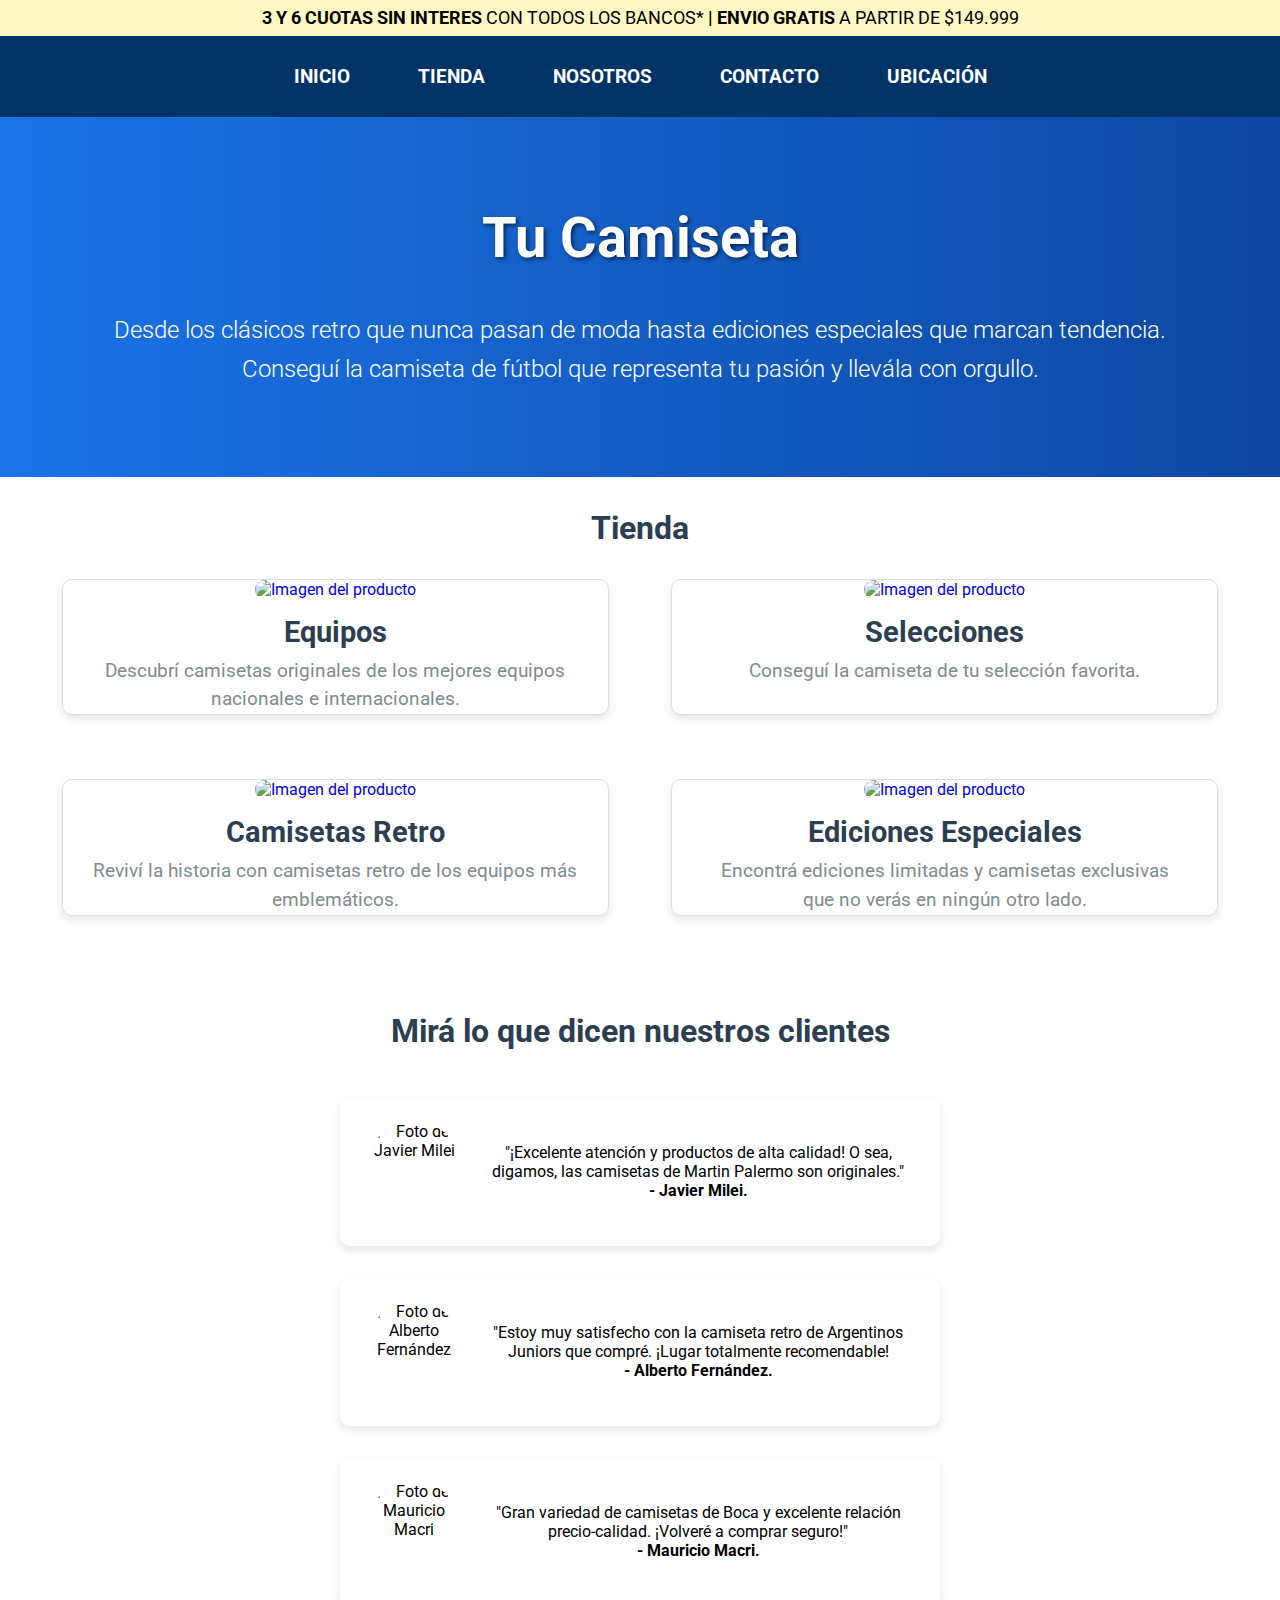
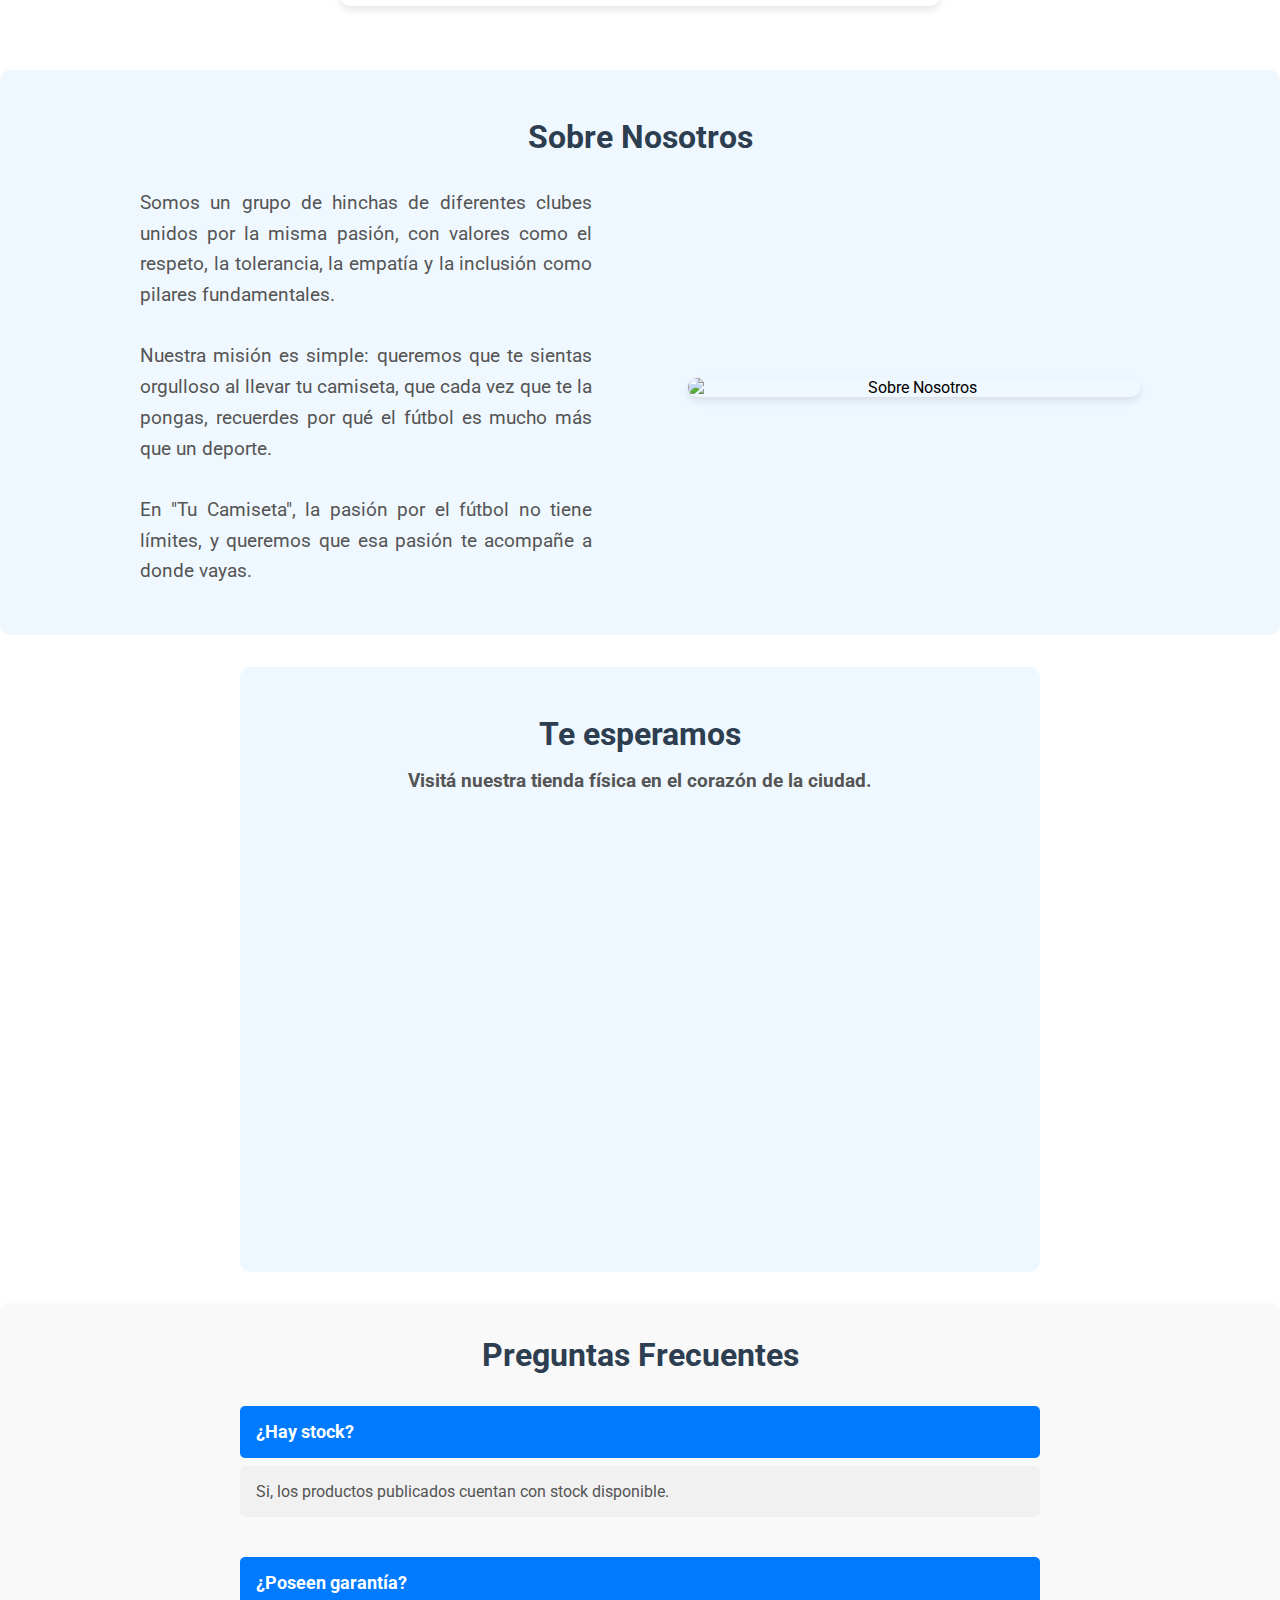
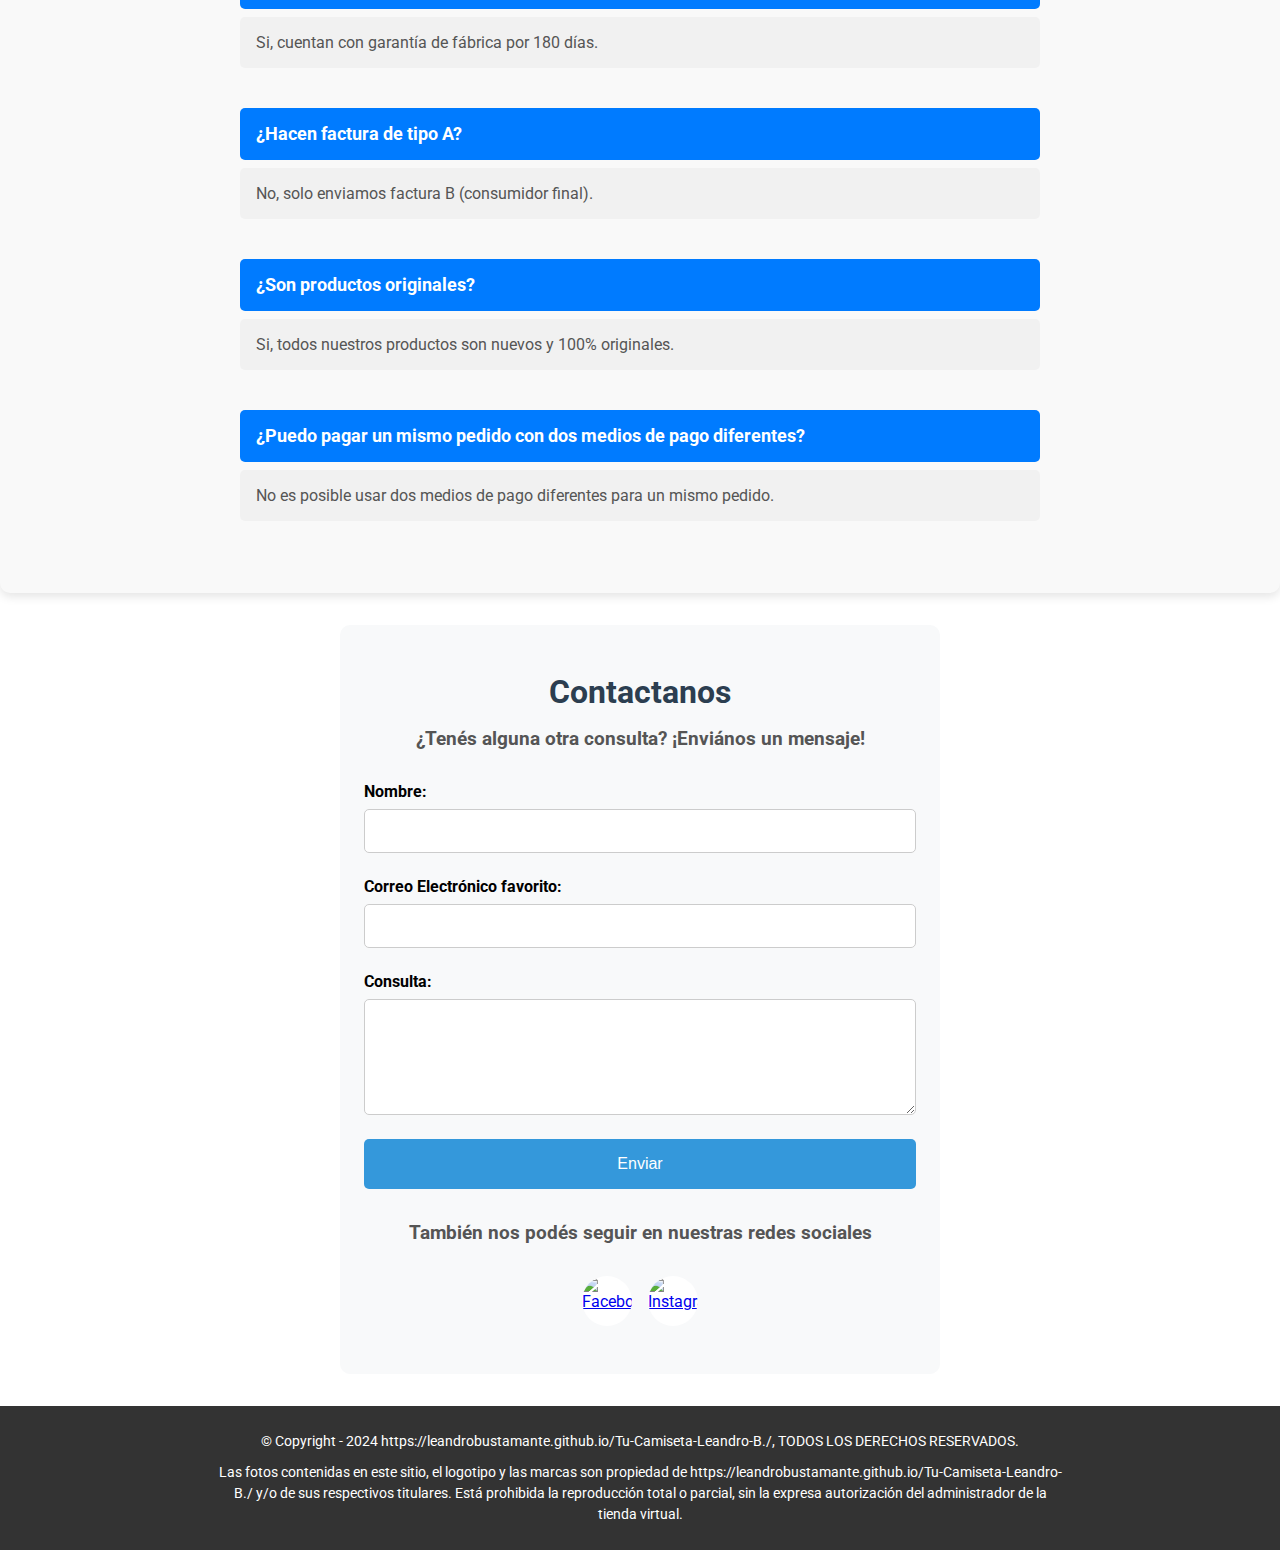
==== index.html @ a3293a38 "third commit - Agrego carpeta de JavaScript y creo funciones para mejorar la validación del formular" ====
<!DOCTYPE html>
<html lang="es">

<head>
    <meta charset="UTF-8">
    <meta name="viewport" content="width=device-width, initial-scale=1.0">

    <title>Pre-entrega - Leandro B.</title>

    <!--Favicon -->
    <link rel="shortcut icon" href="favicon.ico" type="image/x-icon">

    <!--Estilo CSS -->
    <link rel="stylesheet" href="./css/style.css">

    <!--Google Fonts -->
    <link href="https://fonts.googleapis.com/css2?family=Poppins:wght@300;400;600&family=Roboto:wght@400;500&display=swap" rel="stylesheet">
</head>


<body>
    <header>
        <h2><strong>3 Y 6 CUOTAS SIN INTERES</strong> CON TODOS LOS BANCOS* <strong>| ENVIO GRATIS</strong> A PARTIR DE $149.999</h2>
    </header>

    <nav>
        <ul>
            <li><a href="#inicio">INICIO</a></li>
            <li><a href="#tienda">TIENDA</a></li>
            <li><a href="#sobre-nosotros">NOSOTROS</a></li>
            <li><a href="#contacto">CONTACTO</a></li>
            <li><a href="#donde-nos-encontras">UBICACIÓN</a></li>
        </ul>
    </nav>

    <main id="inicio">
        <h1>Tu Camiseta</h1>
        <p>Desde los clásicos retro que nunca pasan de moda hasta ediciones especiales que marcan tendencia.</p>
        <p>Conseguí la camiseta de fútbol que representa tu pasión y llevála con orgullo.</p>
    </main>

    <section id="tienda">
        <h2>Tienda</h2>
        <div class="container">
            <div class="card">
                <a href="./pages/producto.html">
                    <img src="./Enlaces/assets/img/equipos.jpg" alt="Imagen del producto">
                    <div class="item">
                        <h3>Equipos</h3>
                        <p>Descubrí camisetas originales de los mejores equipos <br> nacionales e
                            internacionales.</p>
                    </div>
                </a> 
            </div>

            <div class="card">
                <a href="./pages/producto.html">
                    <img src="./Enlaces/assets/img/mundo.jpg" alt="Imagen del producto">
                    <div class="item">
                        <h3>Selecciones</h3>
                        <p>Conseguí la camiseta de tu selección favorita.</p>
                    </div>
                </a> 
            </div>

            <div class="card">
                <a href="./pages/producto.html">
                    <img src="./Enlaces/assets/img/retro1.jpg" alt="Imagen del producto">
                    <div class="item">
                        <h3>Camisetas Retro</h3>
                        <p>Reviví la historia con camisetas retro de los equipos más
                            emblemáticos.</p>
                    </div>
                </a> 
            </div>

            <div class="card">
                <a href="./pages/producto.html">
                    <img src="./Enlaces/assets/img/camisetas-especiales.jpg" alt="Imagen del producto">
                    <div class="item">
                        <h3>Ediciones Especiales</h3>
                        <p>Encontrá ediciones limitadas y camisetas exclusivas <br> que no verás en ningún otro lado.</p>
                    </div>
                </a> 
            </div>
        </div>
    </section>


    <section id="resenas">
        <h2>Mirá lo que dicen nuestros clientes</h2>
        <div class="resenas-container">
            <div class="resena">
                <img src="./Enlaces/assets/img/javier-milei-sonrie_1200_800-2521905049.webp" alt="Foto de Javier Milei" class="foto-cliente">
                <div class="texto-resena">
                    <p class="comentario">"¡Excelente atención y productos de alta calidad!  O sea, digamos, las camisetas de Martin Palermo son originales."</p>
                    <h4 class="cliente">- Javier Milei.</h4>
                </div>
            </div>

            <div class="resena">
                <img src="./Enlaces/assets/img/43224-3859968793.jpg" alt="Foto de Alberto Fernández" class="foto-cliente">
                <div class="texto-resena">
                    <p class="comentario">"Estoy muy satisfecho con la camiseta retro de Argentinos Juniors que compré. ¡Lugar totalmente recomendable!</p>
                    <h4 class="cliente">- Alberto Fernández.</h4>
                </div>
            </div>

            <div class="resena">
                <img src="./Enlaces/assets/img/20190802142803_macri-2jpg-2649275227.jpg" alt="Foto de Mauricio Macri" class="foto-cliente">
                <div class="texto-resena">
                    <p class="comentario">"Gran variedad de camisetas de Boca y excelente relación precio-calidad. ¡Volveré a comprar seguro!"</p>
                    <h4 class="cliente">- Mauricio Macri.</h4>
                </div>
            </div>
        </div>
    </section>


    <section id="sobre-nosotros">
        <h2>Sobre Nosotros</h2>
        <div class="sobre-nosotros-content">
            <div class="texto-sobre-nosotros">
                <p>Somos un grupo de hinchas de diferentes clubes unidos por la misma pasión, con valores como el respeto, la tolerancia, la empatía y la inclusión como pilares fundamentales.</p>
                <br>
                <p>Nuestra misión es simple: queremos que te sientas orgulloso al llevar tu camiseta, que cada vez que te la pongas, recuerdes por qué el fútbol es mucho más que un deporte.</p>
                <br>
                <p>En "Tu Camiseta", la pasión por el fútbol no tiene límites, y queremos que esa pasión te acompañe a donde vayas.</p>
            </div>

            <div class="imagen-sobre-nosotros">
                <img src="./Enlaces/assets/img/SobreNosotros.png" alt="Sobre Nosotros">
            </div>
        </div>
    </section>


    <section id="donde-nos-encontras">
        <h2>Te esperamos</h2>
        <h3>Visitá nuestra tienda física en el corazón de la ciudad.</h3>
        <div class="mapa-container">
            <iframe 
                src="https://www.google.com/maps/embed?pb=!1m18!1m12!1m3!1d52544.89538468276!2d-58.4189184!3d-34.6036844!2m3!1f0!2f0!3f0!3m2!1i1024!2i768!4f13.1!3m3!1m2!1s0x95bcca3e3e74752d%3A0x5f36a719a5bdbf07!2sBuenos%20Aires%2C%20Argentina!5e0!3m2!1sen!2sus!4v1625248172877!5m2!1sen!2sus" 
                width="100%" 
                height="400" 
                style="border:0;" 
                allowfullscreen="" 
                loading="lazy">
            </iframe>
        </div>
    </section>


    <section id="preguntas-frecuentes">
        <h2>Preguntas Frecuentes</h2>
        <div class="faq-container">
            <div class="faq-item">
                <div class="faq-question">
                    <span>¿Hay stock?</span>
                </div>
                <div class="faq-answer">
                    <p>Si, los productos publicados cuentan con stock disponible.</p>
                </div>
            </div>
    
            <div class="faq-item">
                <div class="faq-question">
                    <span>¿Poseen garantía?</span>
                </div>
                <div class="faq-answer">
                    <p>Si, cuentan con garantía de fábrica por 180 días.</p>
                </div>
            </div>
    
            <div class="faq-item">
                <div class="faq-question">
                    <span>¿Hacen factura de tipo A?</span>
                </div>
                <div class="faq-answer">
                    <p>No, solo enviamos factura B (consumidor final).</p>
                </div>
            </div>
    
            <div class="faq-item">
                <div class="faq-question">
                    <span>¿Son productos originales?</span>
                </div>
                <div class="faq-answer">
                    <p>Si, todos nuestros productos son nuevos y 100% originales.</p>
                </div>
            </div>
    
            <div class="faq-item">
                <div class="faq-question">
                    <span>¿Puedo pagar un mismo pedido con dos medios de pago diferentes?</span>
                </div>
                <div class="faq-answer">
                    <p>No es posible usar dos medios de pago diferentes para un mismo pedido.</p>
                </div>
            </div>
        </div>
    </section>


    <section id="contacto">
        <h2>Contactanos</h2>
        <h3>¿Tenés alguna otra consulta? ¡Enviános un mensaje!</h3>
        <form id="form-contacto" action="https://formspree.io/f/xqakwoek" method="POST">
            <div class="form-group">
                <label for="nombre">Nombre:</label>
                <input type="text" id="nombre" name="nombre" required>
            </div>
    
            <div class="form-group">
                <label for="email">Correo Electrónico favorito:</label>
                <input type="email" id="email" name="email" required>
            </div>
    
            <div class="form-group">
                <label for="mensaje">Consulta:</label>
                <textarea id="mensaje" name="mensaje" rows="5" required></textarea>
            </div>
    
            <button type="submit">Enviar</button>
        </form>
        <div id="mensaje-validacion"></div>

    
        <div class="social-media">
            <h3>También nos podés seguir en nuestras redes sociales</h3>
            <div class="social-icons">
                <a href="https://www.facebook.com/lean5191813231" target="_blank" class="social-button facebook">
                    <img src="./Enlaces/assets/img/facebook-logo-facebook-icon-transparent-free-png-1897845939.png" alt="Facebook" class="social-icon">
                </a>
                <a href="https://www.instagram.com/b_leandro020/" target="_blank" class="social-button instagram">
                    <img src="./Enlaces/assets/img/instagram-logo-instagram-icon-transparent-free-png-4288282704.png" alt="Instagram" class="social-icon">
                </a>
            </div>
        </div>
    </section>



    <footer>
        <div class="footer-content">
            <p class="copyright-line">
                © Copyright - 2024 https://leandrobustamante.github.io/Tu-Camiseta-Leandro-B./, TODOS LOS DERECHOS RESERVADOS.
            </p>
            <p class="copyright-line">
                Las fotos contenidas en este sitio, el logotipo y las marcas son propiedad de https://leandrobustamante.github.io/Tu-Camiseta-Leandro-B./ y/o de sus respectivos titulares. Está prohibida la reproducción total o parcial, sin la expresa autorización del administrador de la tienda virtual.
            </p>
        </div>
    </footer>

    <script src="./js/script.js"></script>
</body>
</html>
---- css/style.css ----
*
{
    box-sizing: border-box;
    margin: 0;
    padding: 0;
}


body 
{
    font-family: 'Roboto', sans-serif; 
    grid-template-areas: "header"
                        "menu"
                        "main"
                        "productos"
                        "footer";
    grid-template-rows: auto auto 1fr auto auto;
    grid-template-columns: 1fr;


    header
    {
        grid-area: header;
        background-color: #FFF9C4;
        padding: 0.5rem;

        h2
        {
            color: black;
            text-align: center;
            font-size: 1.1rem;  
            font-weight: normal; 
        }
    }
    

    nav
    {
        grid-area: menu;
        background-color: #003366; 
        padding: 1.8rem;

        ul
        {
            list-style: none;
            text-align: center;

            li 
            {
                display: inline;
                margin: 1rem;
                padding: 0 1rem;
                a
                {
                    text-decoration: none;
                    color: white;
                    font-size: 1.2rem;  
                    font-weight: bold; 
                }

                a:hover 
                {
                    color: greenyellow; 
                    background-color: #00509e; 
                }
            }
        }
    }


    main 
    {
        grid-area: main;
        background: linear-gradient(to right, #1a73e8, #0d47a1); 
        background-repeat: no-repeat;
        background-size: cover;
        background-blend-mode: lighten;
        height: 40vh; 
        display: flex;
        flex-direction: column;
        align-items: center;
        justify-content: center;
        text-align: center; 
        padding: 0 1rem;
    }
    

    main h1 
    {
        font-size: 3.5rem; 
        font-weight: 700; 
        color: #ffffff; 
        text-shadow: 2px 2px 4px rgba(0, 0, 0, 0.6); 
        margin-bottom: 2.5rem; 
    }
    

    main p 
    {
        font-size: 1.5rem; 
        color: #ffffff; 
        font-weight: 300; 
        max-width: 1200px; 
        margin: 0 auto; 
        line-height: 1.6; 
    }

    
    section
    {
        grid-area: productos;
        text-align: center;
        padding: 2rem;
        
        h2 
        {
            font-size: 2rem; 
            color: #2c3e50;  
        }
        
        .container
        {
            display: flex;
            flex-wrap: wrap;
            justify-content: space-evenly;
            gap: 2rem;
            margin-top: 2rem; 

            .card 
            {
                width: 45%;
                border-radius: 10px;
                padding: 0;
                text-align: center;
                transition: transform 0.3s;
                margin-bottom: 2rem;
                box-shadow: 0 4px 8px rgba(0, 0, 0, 0.1);
                border: 1px solid #ddd;
                
            }

            .card a 
            {
                text-decoration: none; 
            }
            
            .card img 
            {
                width: 70%;
                height: auto;
                max-height: 250px;
                object-fit: cover;
                border-radius: 10px;
                margin-bottom: 1rem;
            }
            
            .card:hover 
            {
                transform: translateY(-5px);
            }
            
            .item 
            {
                margin-top: 0rem;
            }
            
            .item h3 
            {
                font-family: 'Roboto', sans-serif;
                font-size: 1.8rem;
                font-weight: bold;
                color: #2c3e50;
                margin-bottom: 0.5rem;
                
            }
            
            .item p 
            {
                font-family: 'Roboto', sans-serif;
                font-size: 1.2rem;
                font-weight: 400;
                color: #7f8c8d;
                line-height: 1.5;
                margin-top: 0.5rem;
            }
        }
    }


    #resenas 
    {
        text-align: center;
        padding: 2rem;
    }

    .resenas-container 
    {
        display: flex;
        flex-direction: column;
        align-items: center;
        gap: 2rem;
    }

    .resena 
    {
        display: flex;
        align-items: center;
        background-color: white;
        padding: 1.5rem;
        border-radius: 10px;
        box-shadow: 0 4px 8px rgba(0, 0, 0, 0.1);
        transition: transform 0.3s ease;
        max-width: 600px;
        width: 100%;
    }

    #resenas h2 
    {
        font-size: 2rem;
        color: #2c3e50;
        margin-bottom: 3rem;  
    }

    .resena img 
    {
        width: 50%; 
        max-width: 100px;  
        height: 100px;  
        border-radius: 50%;  
        object-fit: cover;  
        margin-right: 1rem; 
    }


    #sobre-nosotros 
    {
        background-color: #f0f8ff;
        padding: 3rem 1.5rem;
        border-radius: 10px;
        margin: 2rem 0;
    }
    
    #sobre-nosotros h2 
    {
        font-size: 2rem;
        color: #2c3e50;
        text-align: center;
        margin-bottom: 2rem;
    }
    
    .sobre-nosotros-content 
    {
        display: flex;
        flex-direction: row; 
        align-items: center;
        justify-content: space-between;
        gap: 2rem;
        max-width: 1000px;
        margin: 0 auto;
    }
    
    .imagen-sobre-nosotros 
    {
        flex: 1;
        display: flex;
        justify-content: center;
        margin-left: 4rem;
    }
    
    .imagen-sobre-nosotros img 
    {
        width: 120%;
        max-width: 500px;
        border-radius: 10px;
        box-shadow: 0 4px 8px rgba(0, 0, 0, 0.1);
    }
    
    .texto-sobre-nosotros 
    {
        flex: 1;
        font-size: 1.2rem;
        color: #555;
        line-height: 1.6;
        text-align: justify;
    }


    @media screen and (max-width: 1024px) 
    {
        .sobre-nosotros-content 
        {
            flex-direction: column; 
            align-items: center;    
            justify-content: center;
            gap: 2rem;             
        }
    
        .imagen-sobre-nosotros 
        {
            margin-left: 0;         
        }
    
        .imagen-sobre-nosotros img 
        {
            width: 100%;            
            max-width: 400px;    
        }
    
        .texto-sobre-nosotros 
        {
            font-size: 1rem;       
            color: #555;
            line-height: 1.6;
            text-align: justify;
            width: 90%;            
            margin: 0 auto;         
        }
    
        #sobre-nosotros h2 
        {
            font-size: 1.8rem;    
            margin-bottom: 1rem;
        }
    }


    #donde-nos-encontras 
    {
        background-color: #f0f8ff;
        padding: 3rem 1.5rem;
        border-radius: 10px;
        text-align: center;
        margin: 2rem auto;
        max-width: 800px;
    }
    
    #donde-nos-encontras h2 
    {
        font-size: 2rem;
        color: #2c3e50;
        margin-bottom: 1rem;
    }
    
    #donde-nos-encontras h3 
    {
        font-size: 1.2rem;
        color: #555;
        margin-bottom: 2rem; 
    }
    
    .mapa-container 
    {
        width: 100%;
        height: 400px;
        margin-top: 2rem; 
        border-radius: 10px;
        overflow: hidden;
    }
    
    .mapa-container iframe 
    {
        width: 100%;
        height: 100%;
        border: 0;
    }


    #preguntas-frecuentes 
    {
        padding: 2rem;
        background-color: #f9f9f9;
        border-radius: 10px;
        box-shadow: 0 4px 10px rgba(0, 0, 0, 0.1);
        text-align: center;
    }

    #preguntas-frecuentes h2 
    {
        font-size: 2rem;
        color: #2c3e50;
        margin-bottom: 2rem;
    }
    
    .faq-container 
    {
        max-width: 800px;
        margin: 0 auto;
        text-align: left;
    }
    
    .faq-item 
    {
        margin-bottom: 1rem;
    }
    
    .faq-question 
    {
        background-color: #007bff;
        color: white;
        padding: 1rem;
        font-size: 1.1rem;
        border-radius: 5px;
        font-weight: bold;
    }
    
    .faq-answer 
    {
        padding: 1rem;
        background-color: #f1f1f1;
        border-radius: 5px;
        font-size: 1rem;
        color: #555;
        margin-bottom: 2.5rem;
    }
    
    .faq-question:hover 
    {
        background-color: #0056b3;
    }
    
    .faq-item .faq-answer 
    {
        margin-top: 0.5rem;
    }


    #contacto 
    {
        background-color: #f8f9fa;
        padding: 3rem 1.5rem;
        border-radius: 10px;
        max-width: 600px;
        margin: 2rem auto;
        text-align: center;
    }
    
    #contacto h2 
    {
        font-size: 2rem;
        color: #2c3e50;
        margin-bottom: 1rem;
    }
    
    #contacto h3 
    {
        font-size: 1.2rem;
        color: #555;
        margin-bottom: 2rem;
    }
    
    form 
    {
        display: flex;
        flex-direction: column;
        gap: 1.5rem;
    }
    
    .form-group 
    {
        display: flex;
        flex-direction: column;
        text-align: left;
    }
    
    label 
    {
        font-weight: bold;
        margin-bottom: 0.5rem;
    }
    
    input, textarea 
    {
        padding: 0.75rem;
        border: 1px solid #ccc;
        border-radius: 5px;
        font-size: 1rem;
    }
    
    button 
    {
        background-color: #3498db;
        color: white;
        border: none;
        padding: 1rem;
        border-radius: 5px;
        cursor: pointer;
        font-size: 1rem;
        transition: background-color 0.3s;
    }
    
    button:hover 
    {
        background-color: #2980b9;
    }

    .social-media 
    {
        text-align: center;
        margin-top: 2rem;
    }

    .social-media h3 
    {
        font-size: 1.5rem;
        color: #333;
        margin-bottom: 1rem;
    }

    .social-icons 
    {
        display: flex;
        justify-content: center;
        gap: 1rem;
    }

    .social-button 
    {
        width: 50px;
        height: 50px;
        display: flex;
        justify-content: center;
        align-items: center;
        border-radius: 50%;
        overflow: hidden;
        transition: transform 0.3s ease;
    }

    .social-icon 
    {
        width: 100%;
        height: 100%;
        object-fit: cover;
    }

    .social-button.facebook 
    {
        background-color: white;
    }

    .social-button.instagram
    {
        background-color: white;
    }

    .social-button:hover 
    {
        transform: scale(1.1);
    }


    footer {
        background-color: #333;      
        padding: 20px 0;             
        display: flex;            
        justify-content: center;     
        align-items: center;     
        width: 100%;                  
        height: auto;               
    }
    
    .footer-content 
    {
        display: flex;               
        flex-direction: column;       
        justify-content: center;      
        align-items: center;         
        text-align: center;         
        width: 100%;                 
        max-width: 850px;            
    }
    
    .copyright-line 
    {
        font-size: 14px;            
        color: #fff;                 
        margin: 5px 0;                
        line-height: 1.5;             
        word-wrap: break-word;      
        white-space: normal;         
    }


    /* Para el formulario de contacto */
    #mensaje-validacion {
        margin-top: 20px;
        padding: 15px;
        border-radius: 5px;
        font-size: 14px;
        display: none; /* Oculto por defecto */
    }

    /* Estilo de mensajes de error */
    #mensaje-validacion.error {
        background-color: #f8d7da;
        color: #842029;
        border: 1px solid #f5c2c7;
    }

    /* Estilo de mensajes de éxito */
    #mensaje-validacion.success {
        background-color: #d1e7dd;
        color: #0f5132;
        border: 1px solid #badbcc;
    }





    
}
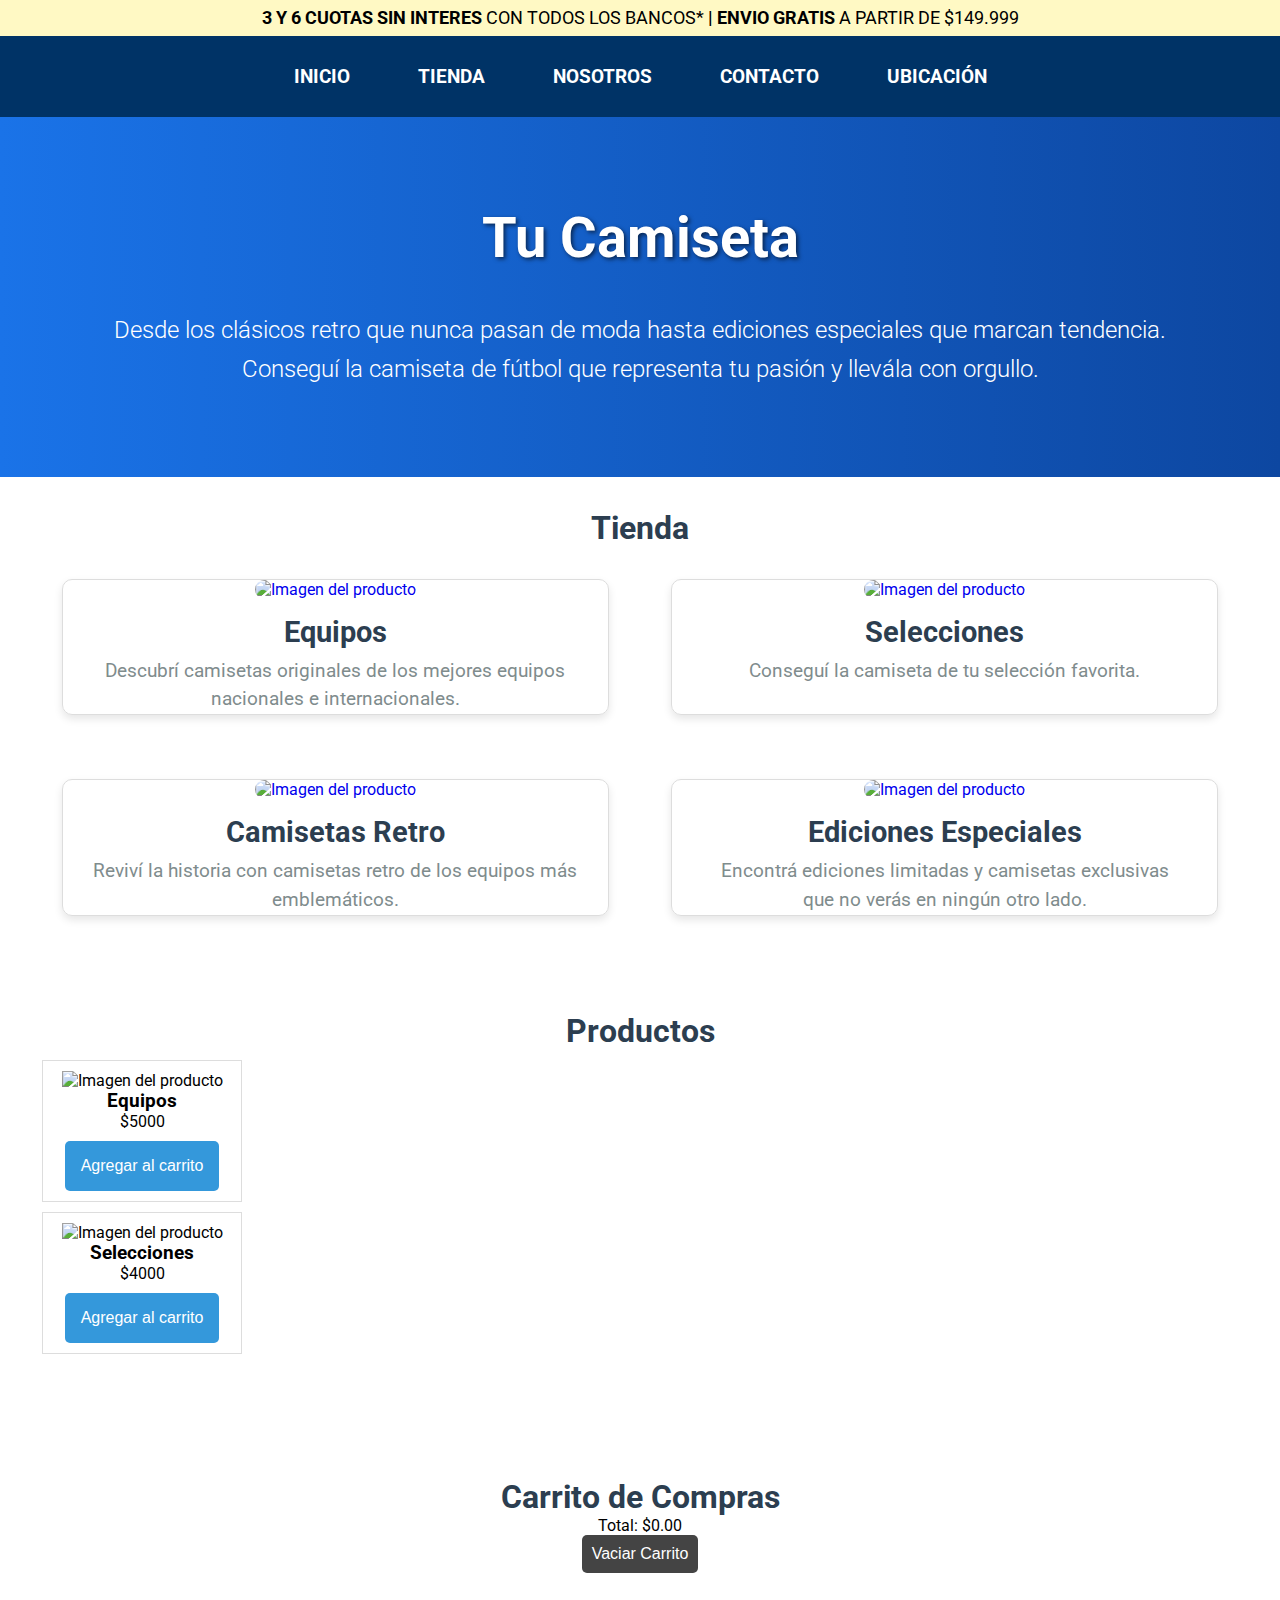
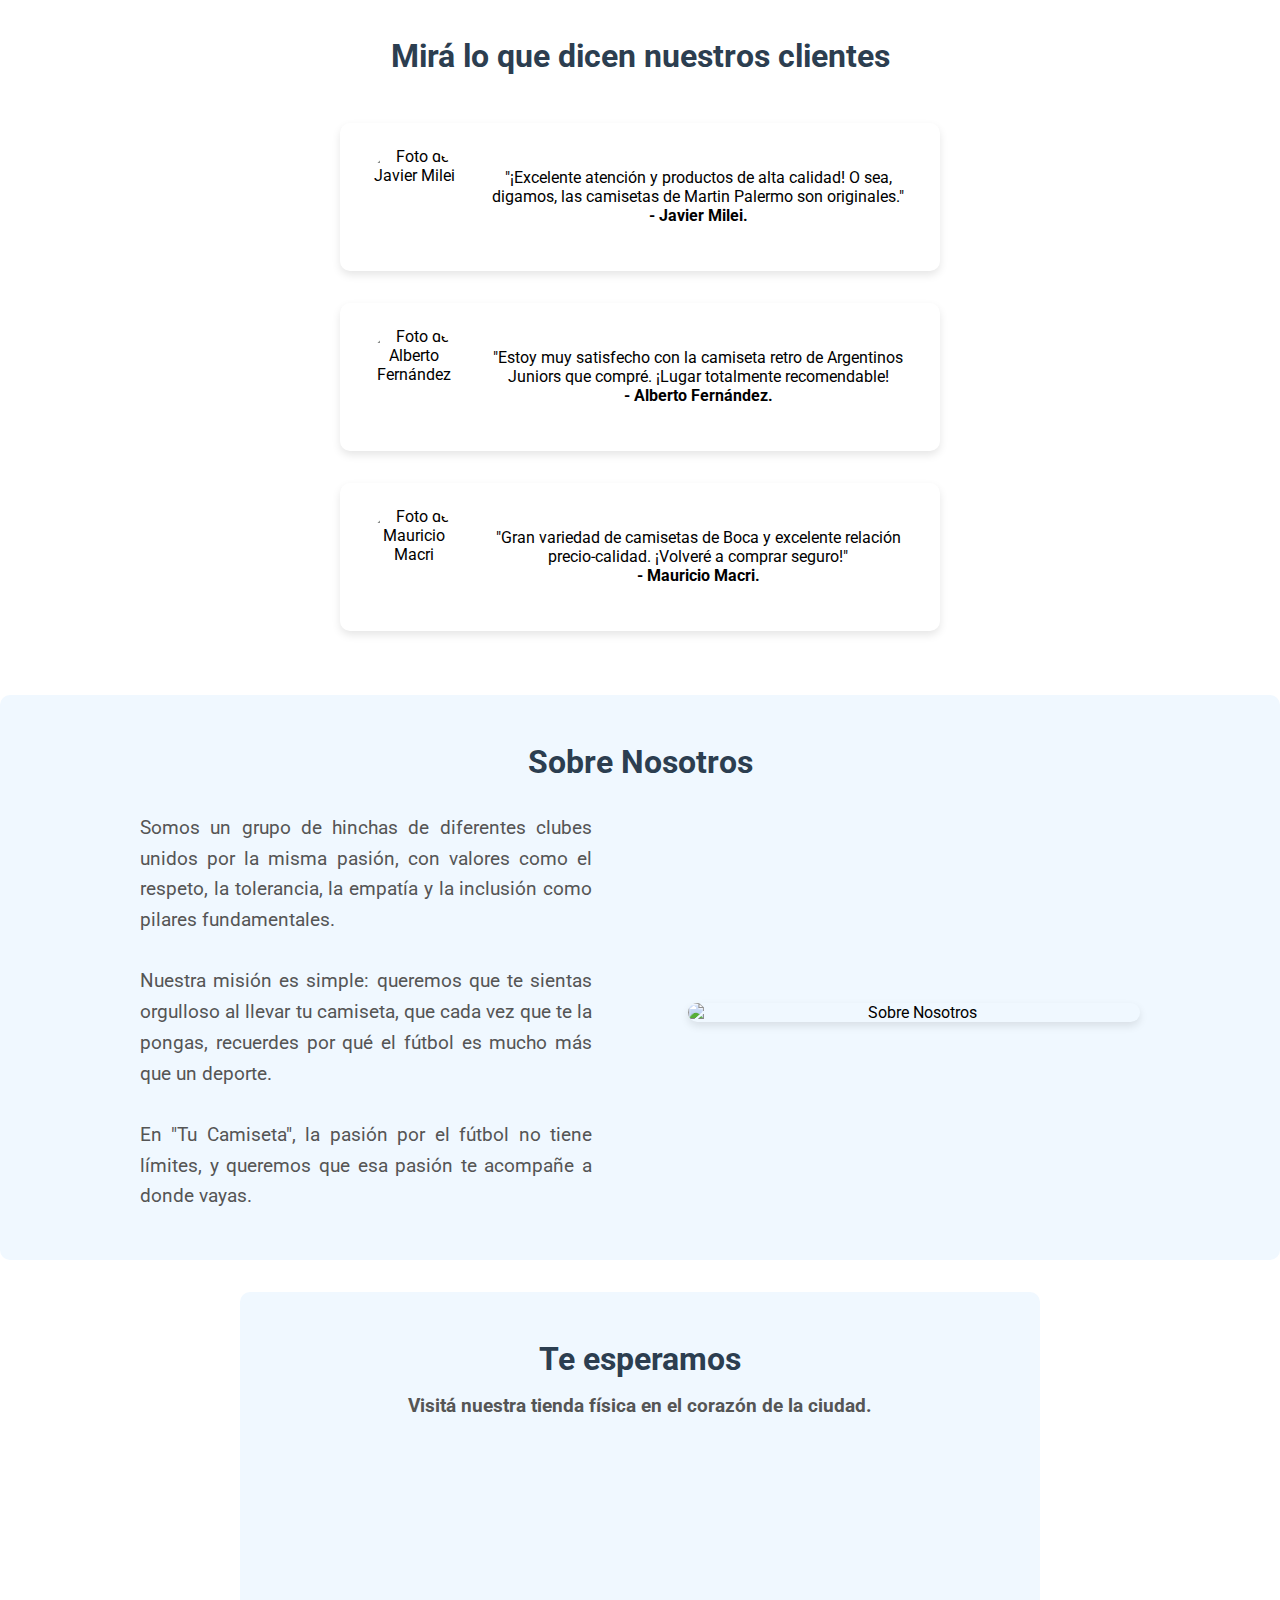
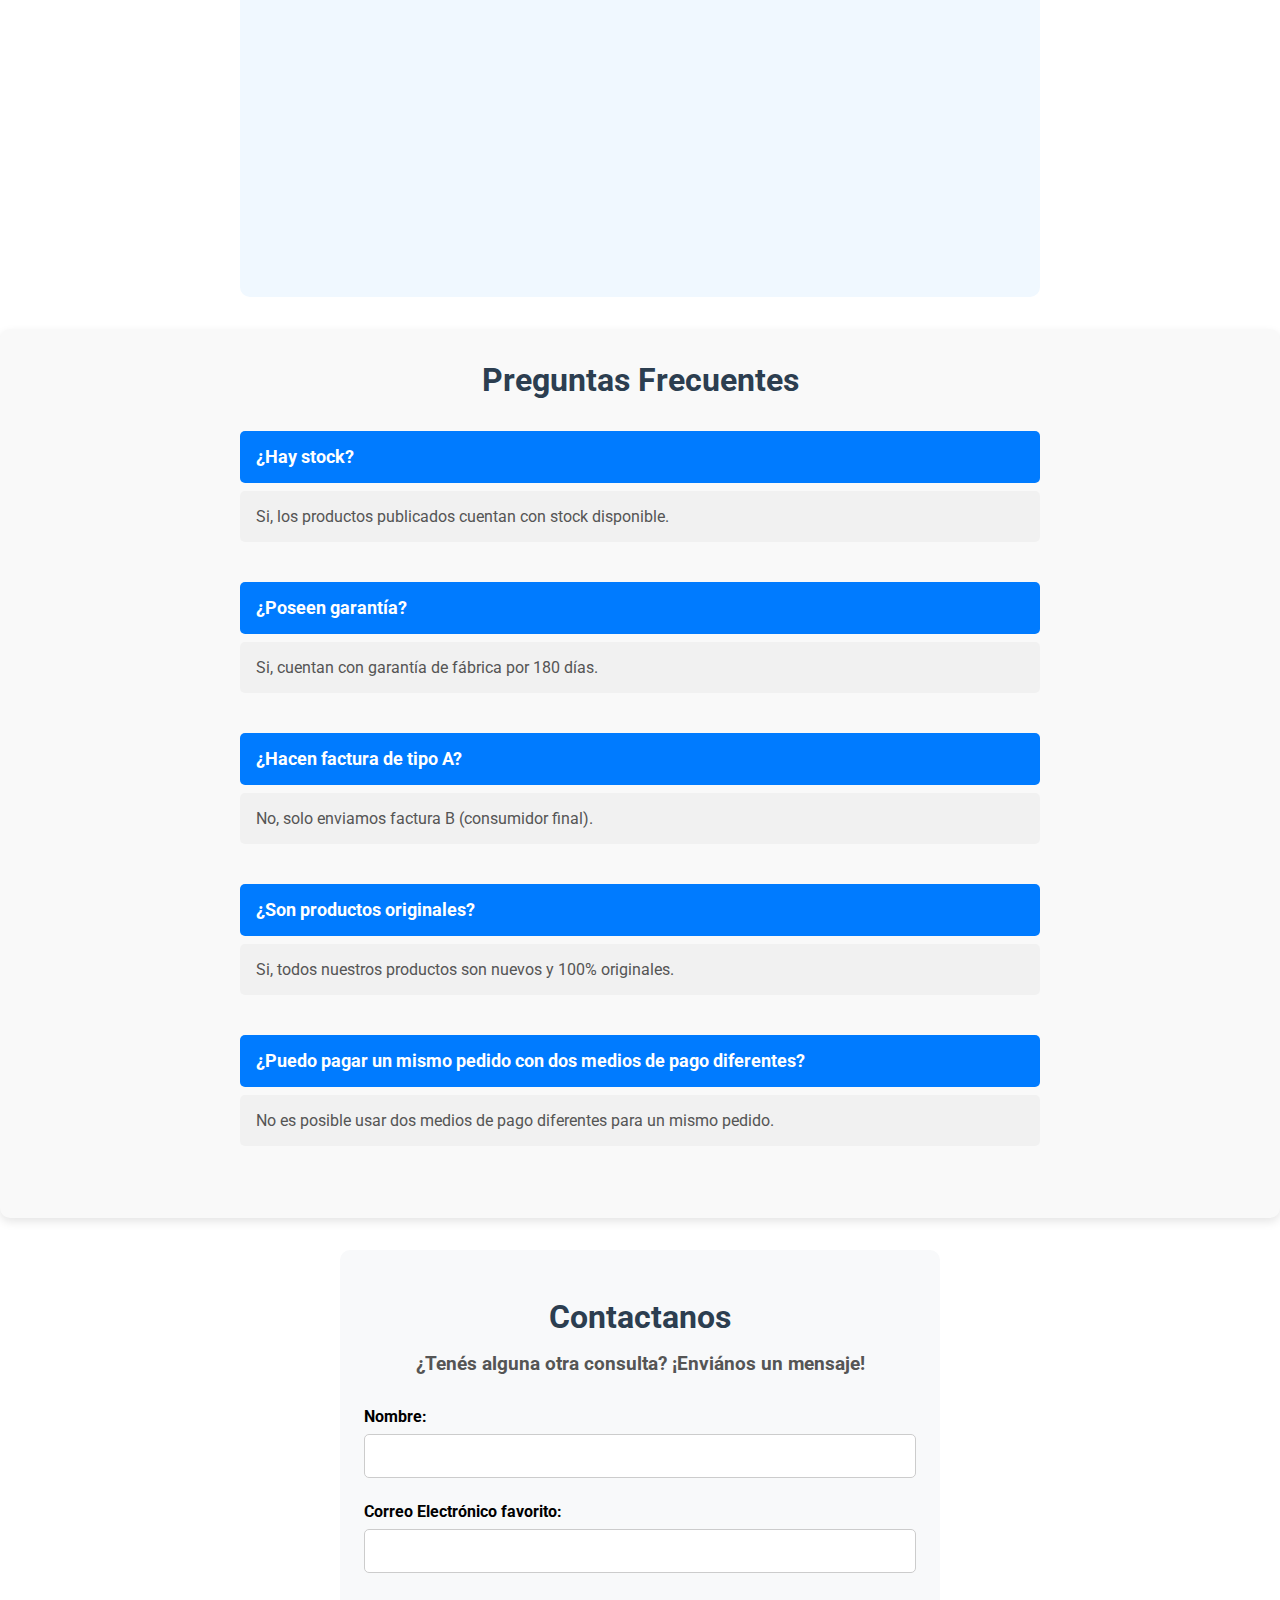
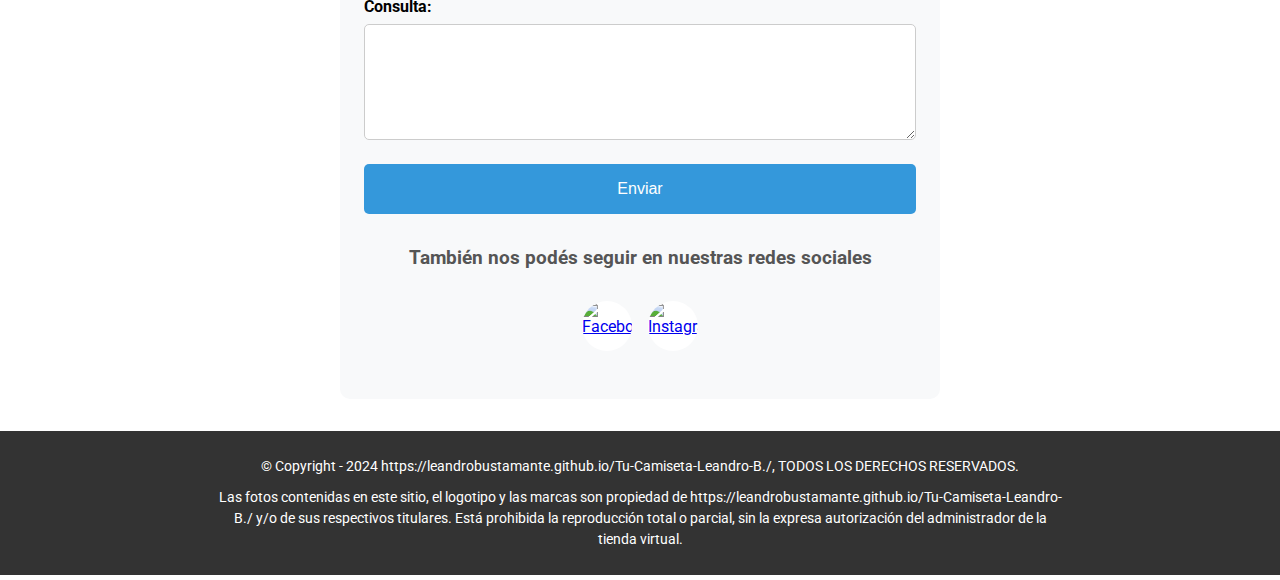
==== commit 10b5ec31: "fourth commit - Primer borrador del carrito" ====
--- a/index.html
+++ b/index.html
@@ -86,6 +86,55 @@
         </div>
     </section>
 
+    <!-- Sección de productos -->
+    <section id="productos">
+        <h2>Productos</h2> <!-- Título de la sección que indica que está mostrando productos -->
+
+        <!-- Contenedor de productos -->
+        <div class="productos-container">
+            
+            <!-- Producto 1 -->
+            <div class="producto" data-id="1"> <!-- Cada producto tiene un atributo data-id único para identificación -->
+                <img src="./Enlaces/assets/img/equipos.jpg" alt="Imagen del producto"> <!-- Imagen del producto -->
+                <h3>Equipos</h3> <!-- Nombre del producto -->
+                <p>$5000</p> <!-- Precio del producto -->
+                <button class="agregar-carrito">Agregar al carrito</button> <!-- Botón para añadir al carrito -->
+            </div>
+
+            <!-- Producto 2 -->
+            <div class="producto" data-id="2">
+                <img src="./Enlaces/assets/img/mundo.jpg" alt="Imagen del producto">
+                <h3>Selecciones</h3>
+                <p>$4000</p>
+                <button class="agregar-carrito">Agregar al carrito</button>
+            </div>
+
+            <!-- Aquí se pueden agregar más productos de la misma manera -->
+        </div>
+    </section>
+
+    <!-- Sección de carrito -->
+    <section id="carrito">
+        <h2>Carrito de Compras</h2> <!-- Título de la sección del carrito -->
+
+        <!-- Lista de productos en el carrito -->
+        <ul id="carrito-items"> 
+            <!-- Los productos agregados al carrito se mostrarán aquí dinámicamente -->
+        </ul>
+
+        <!-- Total de la compra -->
+        <p>Total: $<span id="total-carrito">0</span></p> <!-- El total se actualiza dinámicamente -->
+
+        <!-- Botón para vaciar el carrito -->
+        <button id="vaciar-carrito">Vaciar Carrito</button>
+    </section>
+
+
+
+
+    
+
+
 
     <section id="resenas">
         <h2>Mirá lo que dicen nuestros clientes</h2>
--- a/css/style.css
+++ b/css/style.css
@@ -605,6 +605,61 @@
     }
 
 
+    /* Productos */
+.producto {
+    border: 1px solid #ddd;
+    padding: 10px;
+    text-align: center;
+    width: 200px;
+    margin: 10px;
+}
+
+.producto img {
+    width: 100%;
+    height: auto;
+}
+
+.producto button {
+    margin-top: 10px;
+}
+
+/* Carrito */
+#carrito {
+    margin-top: 50px;
+}
+
+#carrito-items {
+    list-style-type: none;
+    padding: 0;
+}
+
+#carrito-items li {
+    display: flex;
+    justify-content: space-between;
+    padding: 10px 0;
+}
+
+#carrito-items button {
+    background-color: red;
+    color: white;
+    border: none;
+    cursor: pointer;
+}
+
+#vaciar-carrito {
+    background-color: #444;
+    color: white;
+    padding: 10px;
+    border: none;
+    cursor: pointer;
+}
+
+#vaciar-carrito:hover {
+    background-color: #333;
+}
+
+
+
 
 
 
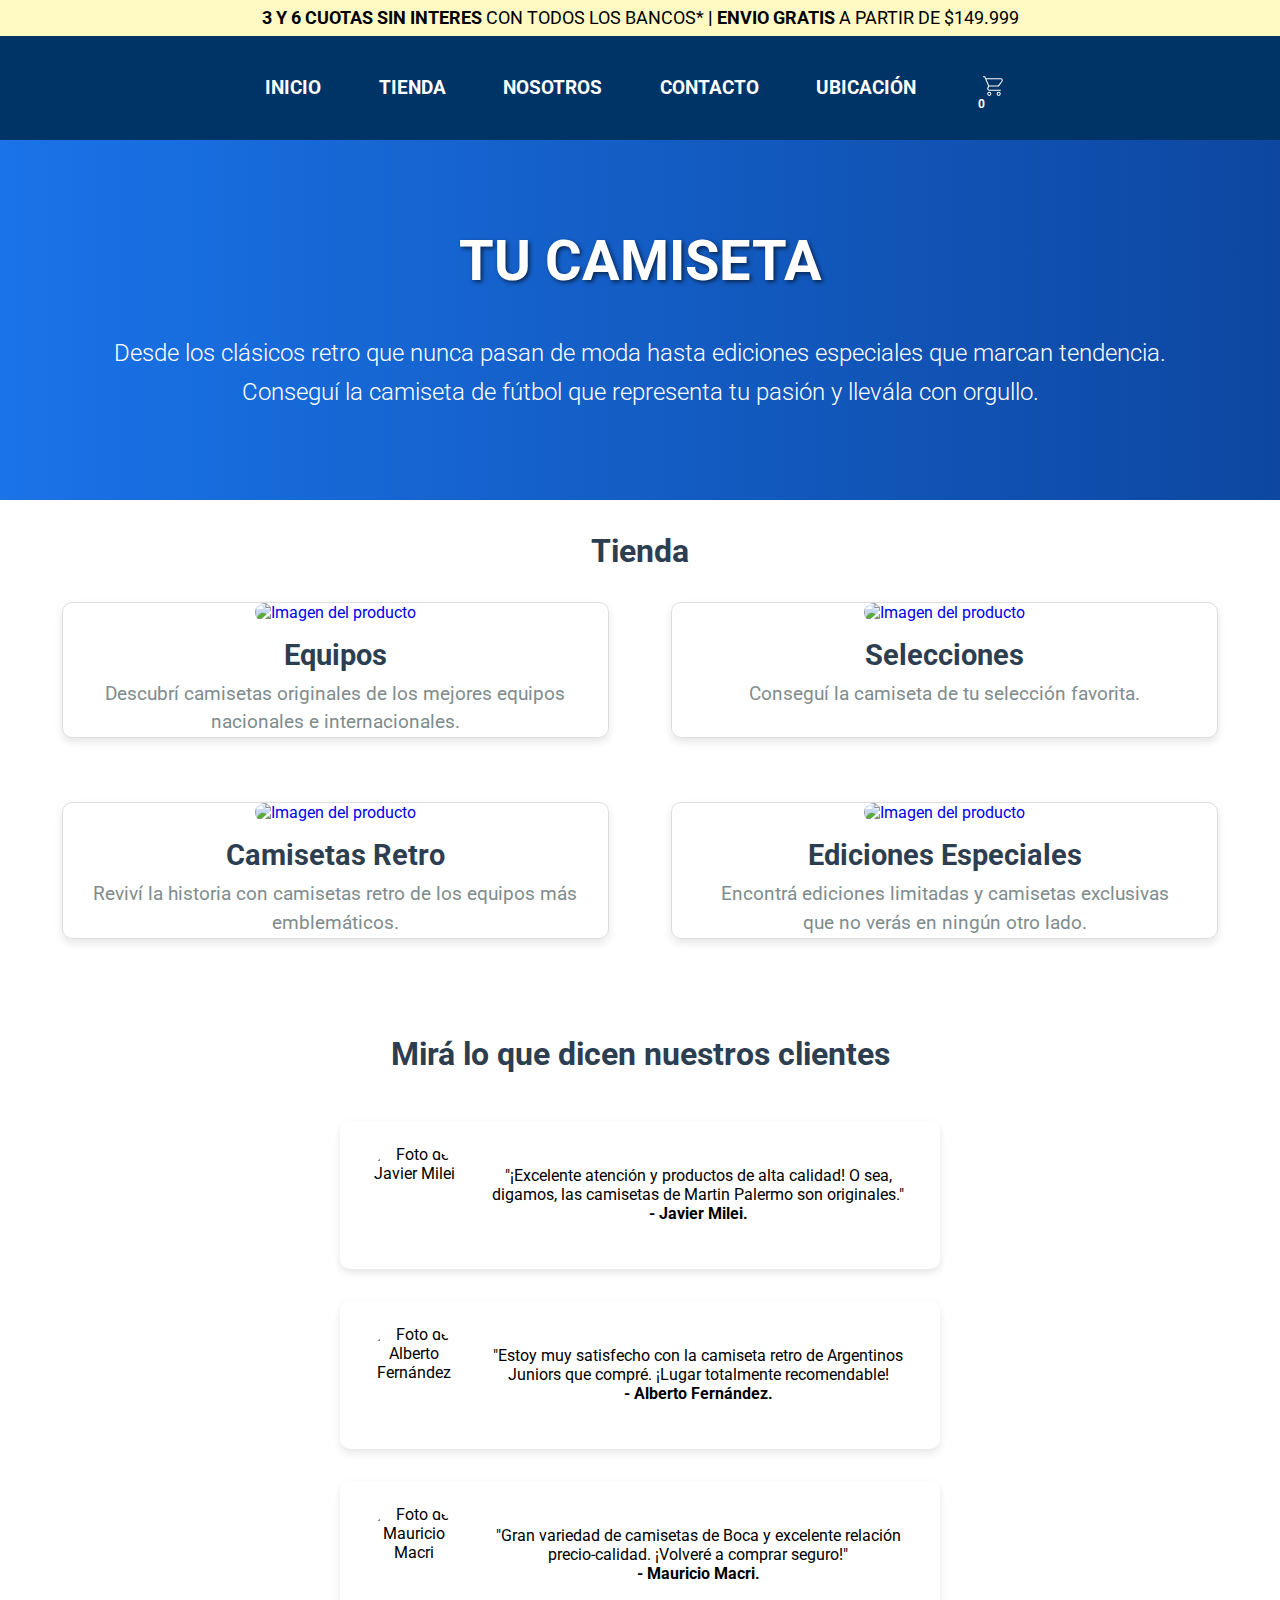
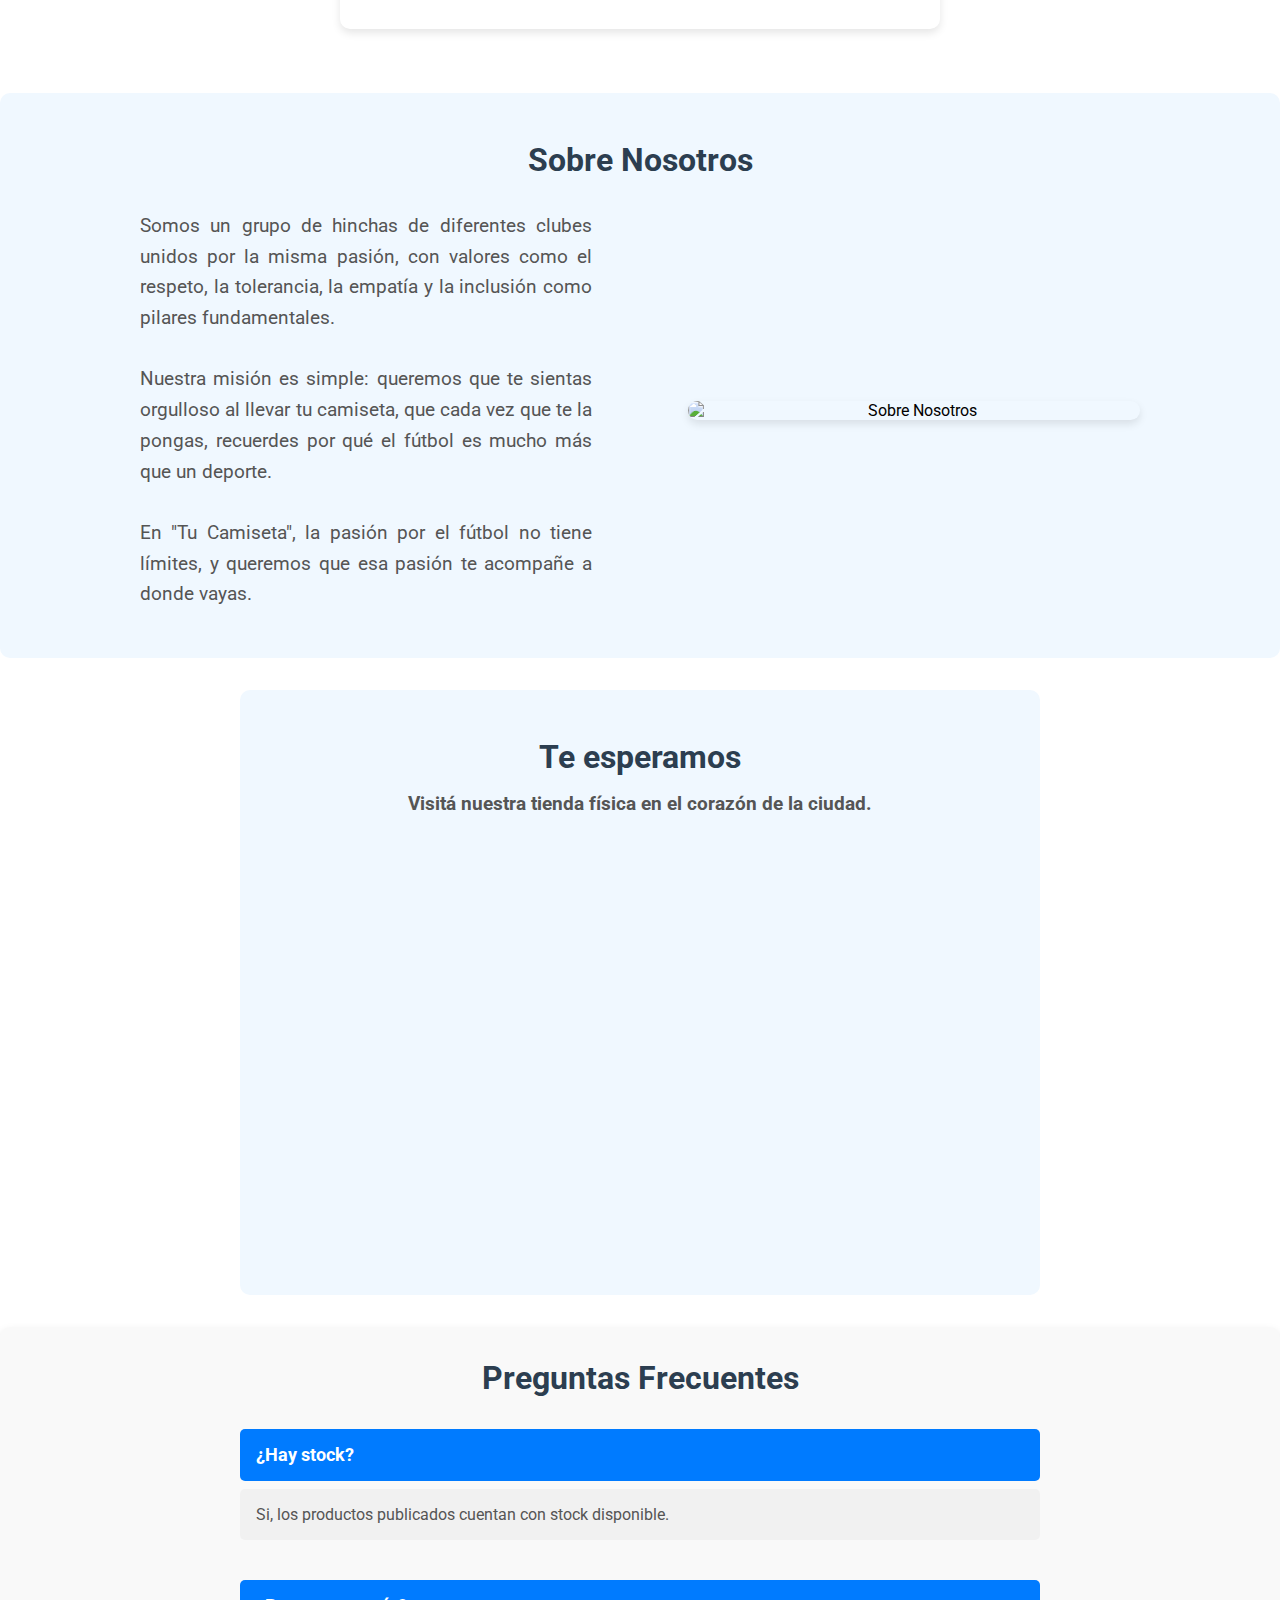
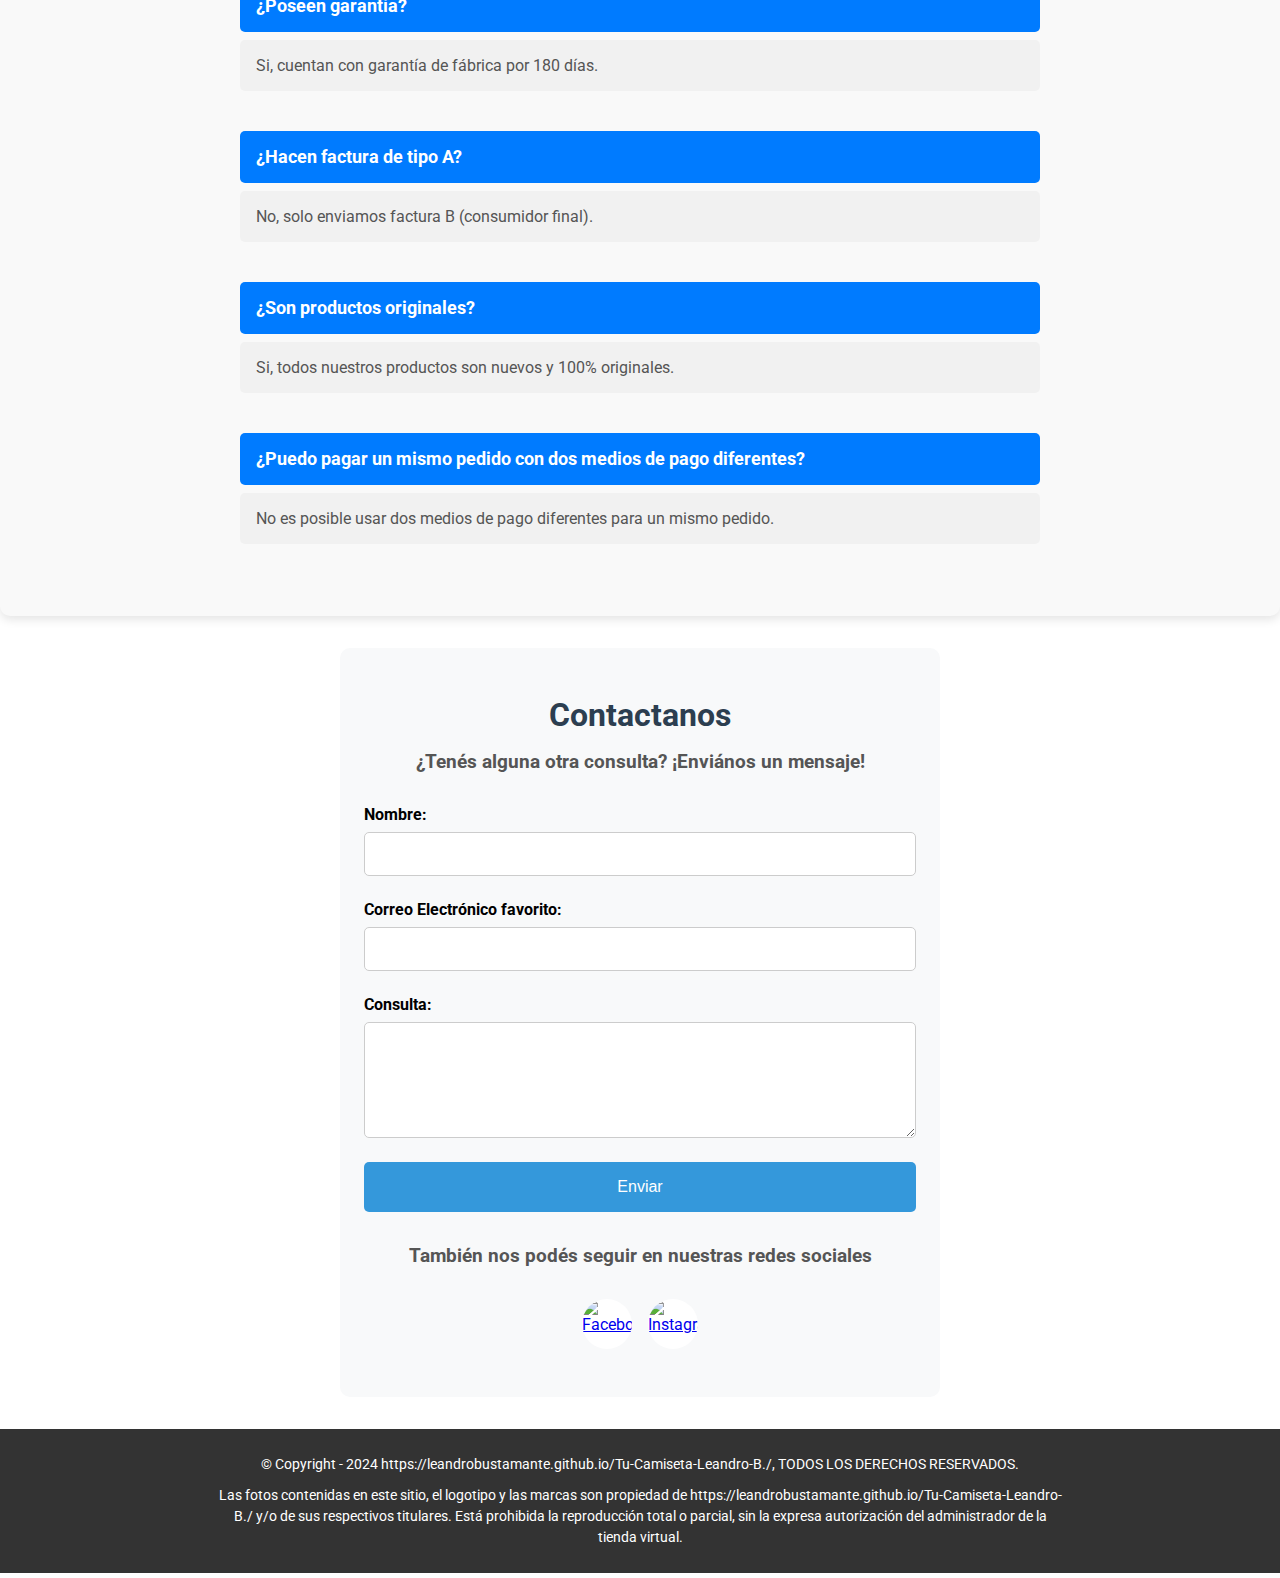
==== commit b8a482f9: "fifth commit - Cambios importantes para incorporar el carrito de compras" ====
--- a/index.html
+++ b/index.html
@@ -19,22 +19,32 @@
 
 
 <body>
+    
     <header>
         <h2><strong>3 Y 6 CUOTAS SIN INTERES</strong> CON TODOS LOS BANCOS* <strong>| ENVIO GRATIS</strong> A PARTIR DE $149.999</h2>
     </header>
 
     <nav>
         <ul>
-            <li><a href="#inicio">INICIO</a></li>
+            <li><a href="./index.html">INICIO</a></li>
             <li><a href="#tienda">TIENDA</a></li>
             <li><a href="#sobre-nosotros">NOSOTROS</a></li>
             <li><a href="#contacto">CONTACTO</a></li>
             <li><a href="#donde-nos-encontras">UBICACIÓN</a></li>
+            <li>
+                <a href="./pages/carrito.html" >
+                   <svg xmlns="http://www.w3.org/2000/svg" width="25" height="25" viewBox="0 0 24 24">
+                      <path fill="currentColor"
+                         d="M16 18a2 2 0 0 1 2 2a2 2 0 0 1-2 2a2 2 0 0 1-2-2a2 2 0 0 1 2-2m0 1a1 1 0 0 0-1 1a1 1 0 0 0 1 1a1 1 0 0 0 1-1a1 1 0 0 0-1-1m-9-1a2 2 0 0 1 2 2a2 2 0 0 1-2 2a2 2 0 0 1-2-2a2 2 0 0 1 2-2m0 1a1 1 0 0 0-1 1a1 1 0 0 0 1 1a1 1 0 0 0 1-1a1 1 0 0 0-1-1M18 6H4.27l2.55 6H15c.33 0 .62-.16.8-.4l3-4c.13-.17.2-.38.2-.6a1 1 0 0 0-1-1m-3 7H6.87l-.77 1.56L6 15a1 1 0 0 0 1 1h11v1H7a2 2 0 0 1-2-2a2 2 0 0 1 .25-.97l.72-1.47L2.34 4H1V3h2l.85 2H18a2 2 0 0 1 2 2c0 .5-.17.92-.45 1.26l-2.91 3.89c-.36.51-.96.85-1.64.85" />
+                   </svg>
+                   <div class="count"></div>
+                </a>
+             </li>
         </ul>
     </nav>
 
     <main id="inicio">
-        <h1>Tu Camiseta</h1>
+        <h1>TU CAMISETA</h1>
         <p>Desde los clásicos retro que nunca pasan de moda hasta ediciones especiales que marcan tendencia.</p>
         <p>Conseguí la camiseta de fútbol que representa tu pasión y llevála con orgullo.</p>
     </main>
@@ -43,7 +53,7 @@
         <h2>Tienda</h2>
         <div class="container">
             <div class="card">
-                <a href="./pages/producto.html">
+                <a href="./pages/equipos.html">
                     <img src="./Enlaces/assets/img/equipos.jpg" alt="Imagen del producto">
                     <div class="item">
                         <h3>Equipos</h3>
@@ -54,7 +64,7 @@
             </div>
 
             <div class="card">
-                <a href="./pages/producto.html">
+                <a href="./pages/selecciones.html">
                     <img src="./Enlaces/assets/img/mundo.jpg" alt="Imagen del producto">
                     <div class="item">
                         <h3>Selecciones</h3>
@@ -64,7 +74,7 @@
             </div>
 
             <div class="card">
-                <a href="./pages/producto.html">
+                <a href="./pages/retro.html">
                     <img src="./Enlaces/assets/img/retro1.jpg" alt="Imagen del producto">
                     <div class="item">
                         <h3>Camisetas Retro</h3>
@@ -75,7 +85,7 @@
             </div>
 
             <div class="card">
-                <a href="./pages/producto.html">
+                <a href="./pages/especiales.html">
                     <img src="./Enlaces/assets/img/camisetas-especiales.jpg" alt="Imagen del producto">
                     <div class="item">
                         <h3>Ediciones Especiales</h3>
@@ -86,54 +96,18 @@
         </div>
     </section>
 
-    <!-- Sección de productos -->
-    <section id="productos">
-        <h2>Productos</h2> <!-- Título de la sección que indica que está mostrando productos -->
-
-        <!-- Contenedor de productos -->
-        <div class="productos-container">
-            
-            <!-- Producto 1 -->
-            <div class="producto" data-id="1"> <!-- Cada producto tiene un atributo data-id único para identificación -->
-                <img src="./Enlaces/assets/img/equipos.jpg" alt="Imagen del producto"> <!-- Imagen del producto -->
-                <h3>Equipos</h3> <!-- Nombre del producto -->
-                <p>$5000</p> <!-- Precio del producto -->
-                <button class="agregar-carrito">Agregar al carrito</button> <!-- Botón para añadir al carrito -->
-            </div>
-
-            <!-- Producto 2 -->
-            <div class="producto" data-id="2">
-                <img src="./Enlaces/assets/img/mundo.jpg" alt="Imagen del producto">
-                <h3>Selecciones</h3>
-                <p>$4000</p>
-                <button class="agregar-carrito">Agregar al carrito</button>
-            </div>
-
-            <!-- Aquí se pueden agregar más productos de la misma manera -->
-        </div>
-    </section>
-
-    <!-- Sección de carrito -->
+
+
+
+<!-- Sección del carrito, oculta mediante CSS -->
+<div class="ocultar-carrito">
     <section id="carrito">
-        <h2>Carrito de Compras</h2> <!-- Título de la sección del carrito -->
-
-        <!-- Lista de productos en el carrito -->
-        <ul id="carrito-items"> 
-            <!-- Los productos agregados al carrito se mostrarán aquí dinámicamente -->
-        </ul>
-
-        <!-- Total de la compra -->
-        <p>Total: $<span id="total-carrito">0</span></p> <!-- El total se actualiza dinámicamente -->
-
-        <!-- Botón para vaciar el carrito -->
-        <button id="vaciar-carrito">Vaciar Carrito</button>
-    </section>
-
-
-
-
-    
-
+        <h1>Tu Carrito</h1>
+        <div id="carrito-lista"></div>
+        <p id="total-compra">Total: $0.00</p>
+        <button class="vaciar-carrito" id="vaciar-carrito">Vaciar Carrito</button>
+    </section>
+</div>
 
 
     <section id="resenas">
--- a/css/style.css
+++ b/css/style.css
@@ -35,37 +35,64 @@
     }
     
 
-    nav
-    {
+    nav {
         grid-area: menu;
-        background-color: #003366; 
+        background-color: #003366;
         padding: 1.8rem;
-
-        ul
-        {
-            list-style: none;
-            text-align: center;
-
-            li 
-            {
-                display: inline;
-                margin: 1rem;
-                padding: 0 1rem;
-                a
-                {
-                    text-decoration: none;
-                    color: white;
-                    font-size: 1.2rem;  
-                    font-weight: bold; 
-                }
-
-                a:hover 
-                {
-                    color: greenyellow; 
-                    background-color: #00509e; 
-                }
-            }
-        }
+    }
+    
+    nav ul {
+        list-style: none;
+        text-align: center;
+        display: flex; /* Mantengo el display: flex para alinear los elementos en fila */
+        justify-content: center; /* Cambié para que los elementos queden centrados, no tan separados */
+        align-items: center;
+        padding: 0;
+    }
+    
+    nav ul li {
+        display: inline-block; /* Asegura que los elementos se alineen como bloque en línea */
+        margin: 0 1.8rem; /* Márgenes ajustados para mantener la separación */
+    }
+    
+    nav ul li a {
+        text-decoration: none;
+        color: white;
+        font-size: 1.2rem;
+        font-weight: bold;
+    }
+    
+    nav ul li a:hover {
+        color: greenyellow;
+        background-color: #00509e;
+    }
+    
+    li:last-child {
+        display: flex; /* Flex para alinear el icono y el contador */
+        align-items: center; /* Centra el contenido verticalmente */
+        justify-content: center;
+    }
+    
+    li:last-child a {
+        border: none;
+        padding: 0.5rem;
+        position: relative;
+    }
+    
+    li:last-child a:hover {
+        border-radius: 50%;
+    }
+    
+    .count {
+        position: absolute;
+        bottom: 0;
+        left: 0;
+        font-size: 12px;
+        color: var(--primary-color);
+        background-color: var(--secondary-color);
+        padding: 0 0.25rem;
+        border: 1px solid var(--primary-color);
+        border-radius: 50%;
     }
 
 
@@ -605,58 +632,9 @@
     }
 
 
-    /* Productos */
-.producto {
-    border: 1px solid #ddd;
-    padding: 10px;
-    text-align: center;
-    width: 200px;
-    margin: 10px;
-}
-
-.producto img {
-    width: 100%;
-    height: auto;
-}
-
-.producto button {
-    margin-top: 10px;
-}
-
-/* Carrito */
-#carrito {
-    margin-top: 50px;
-}
-
-#carrito-items {
-    list-style-type: none;
-    padding: 0;
-}
-
-#carrito-items li {
-    display: flex;
-    justify-content: space-between;
-    padding: 10px 0;
-}
-
-#carrito-items button {
-    background-color: red;
-    color: white;
-    border: none;
-    cursor: pointer;
-}
-
-#vaciar-carrito {
-    background-color: #444;
-    color: white;
-    padding: 10px;
-    border: none;
-    cursor: pointer;
-}
-
-#vaciar-carrito:hover {
-    background-color: #333;
-}
+    .ocultar-carrito {
+        display: none;
+    }
 
 
 
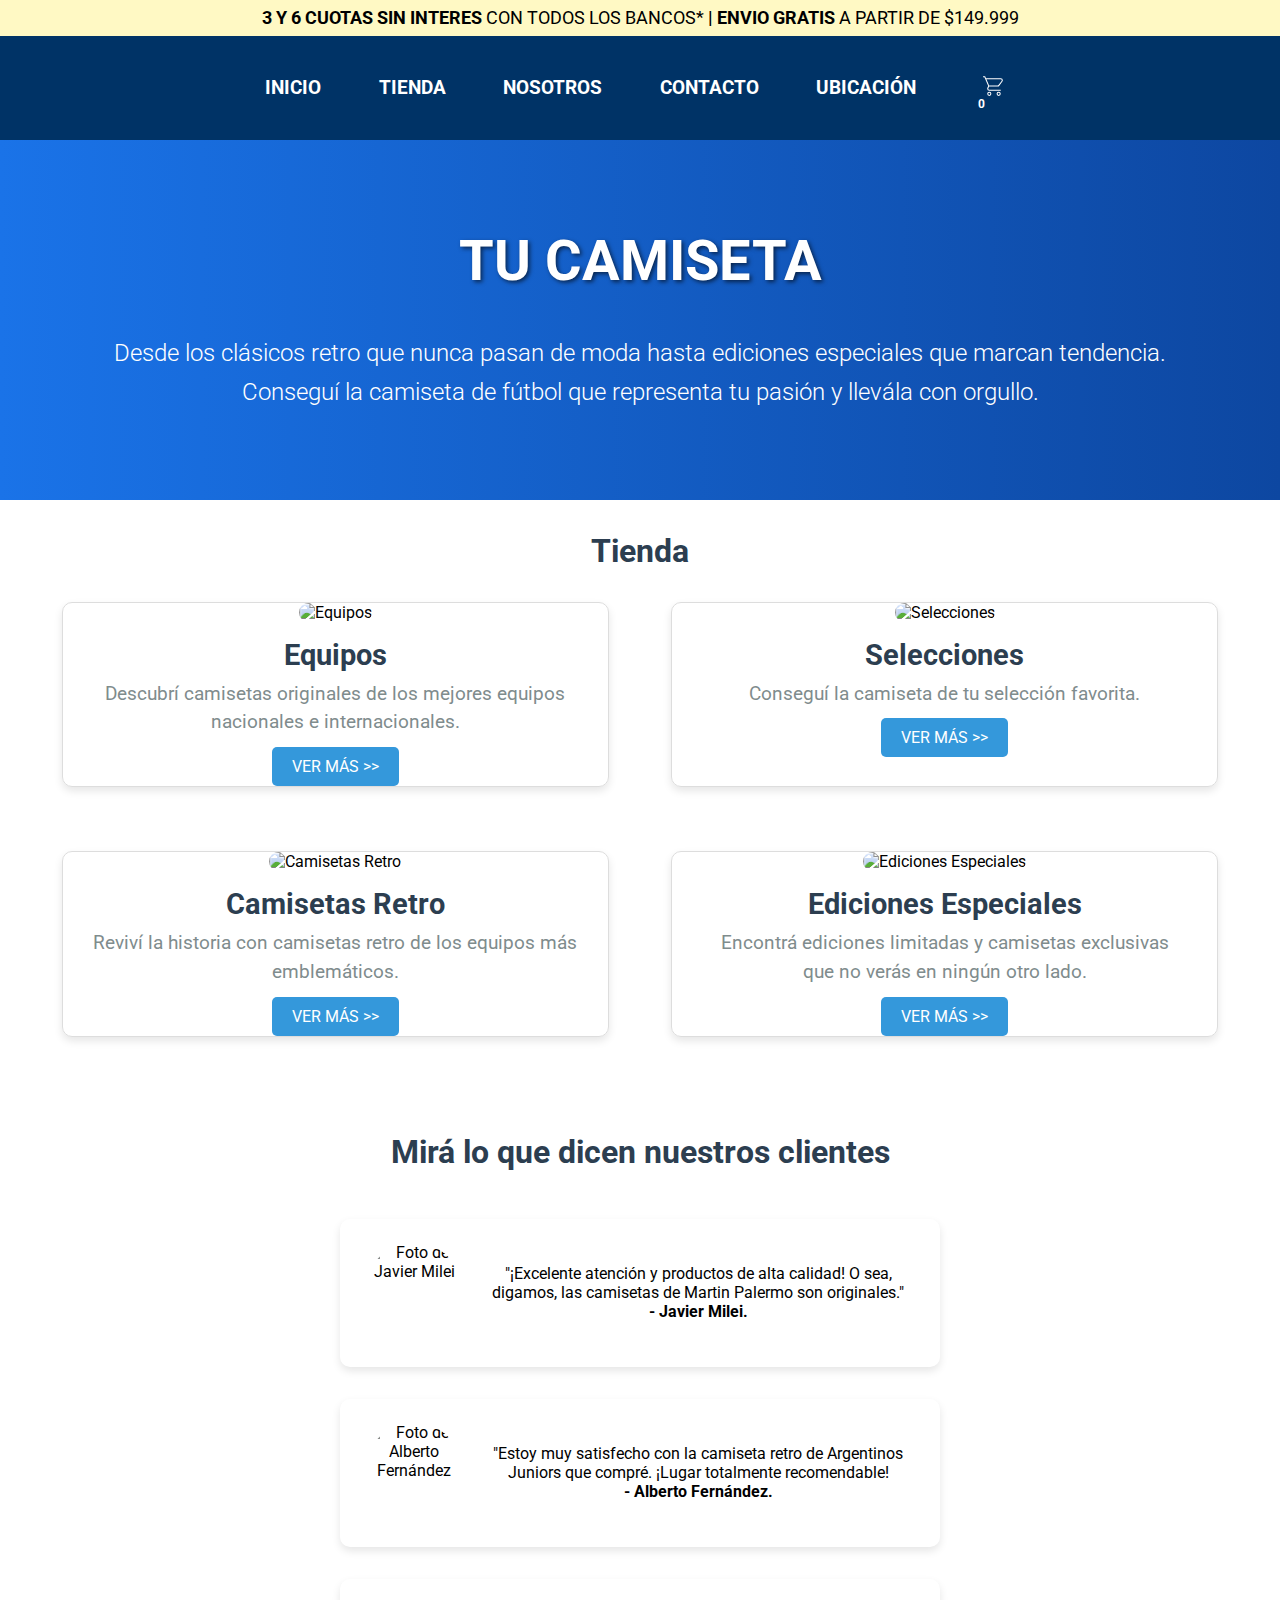
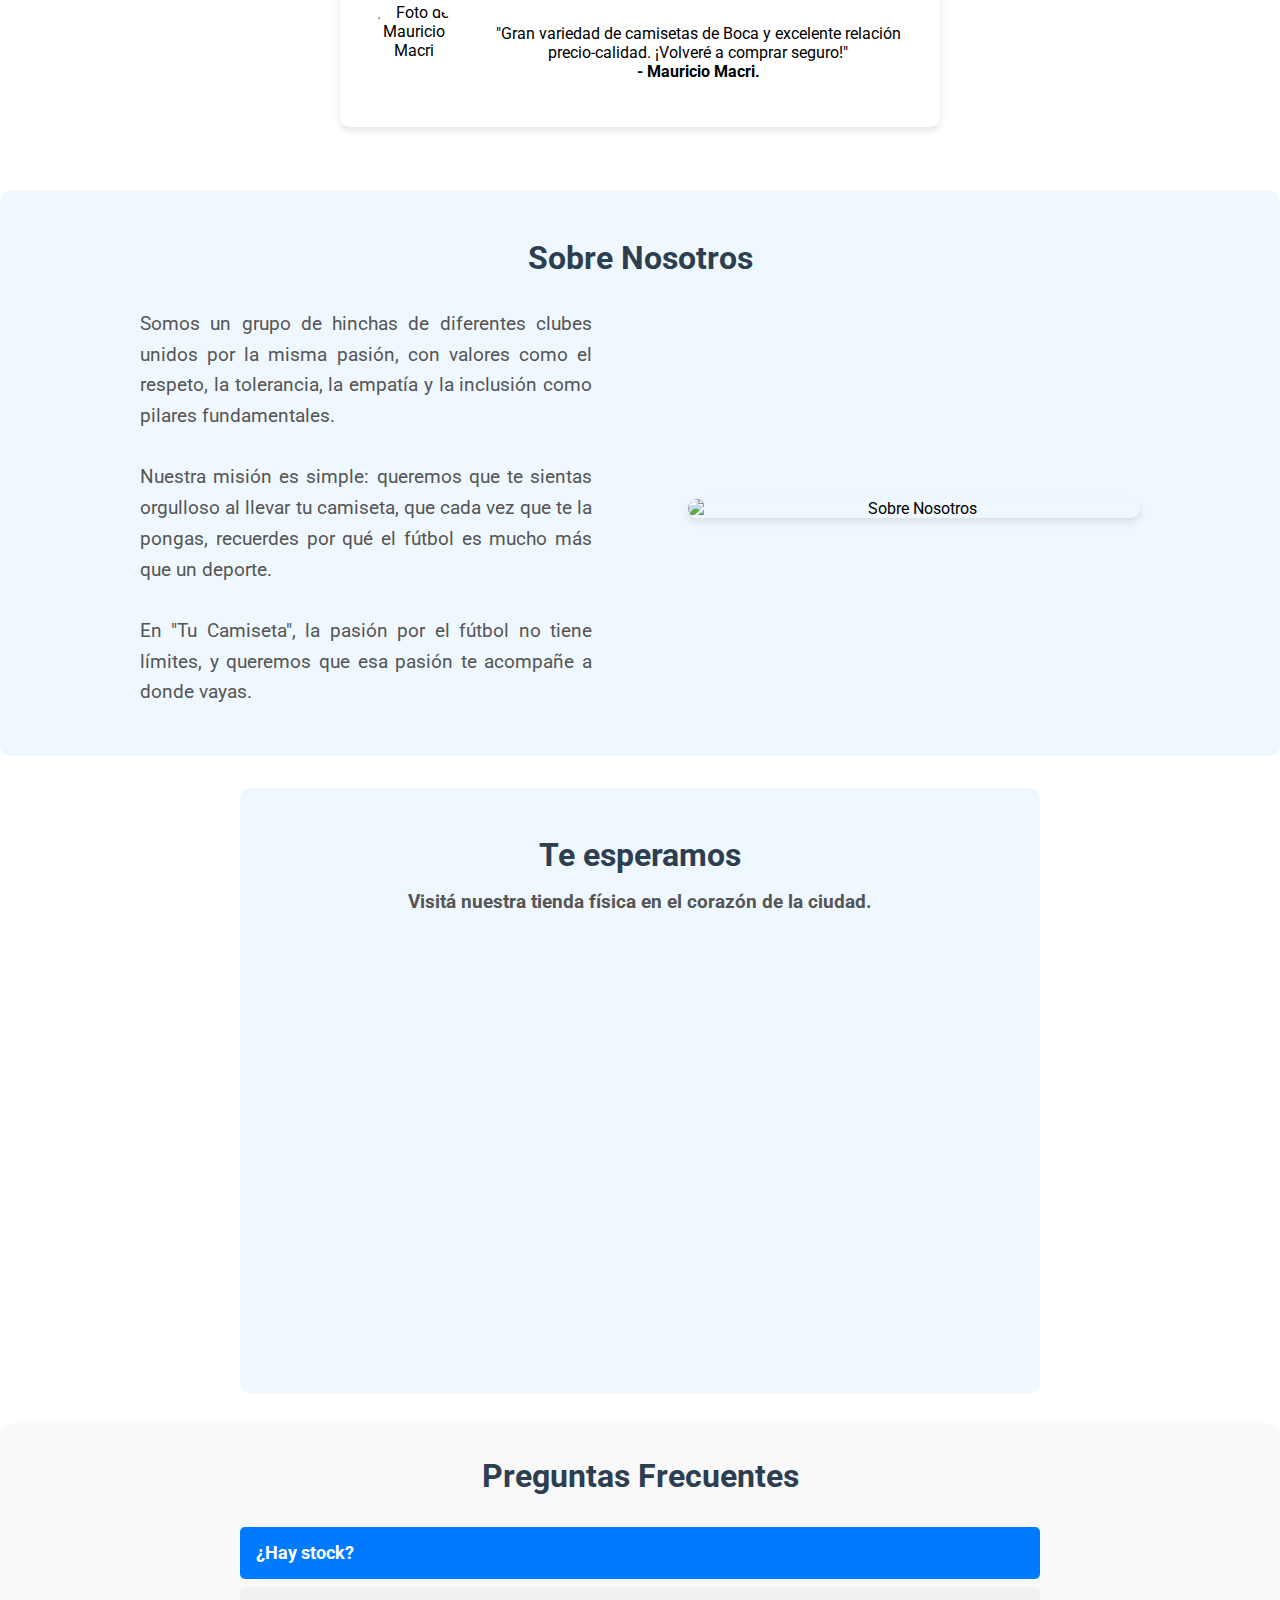
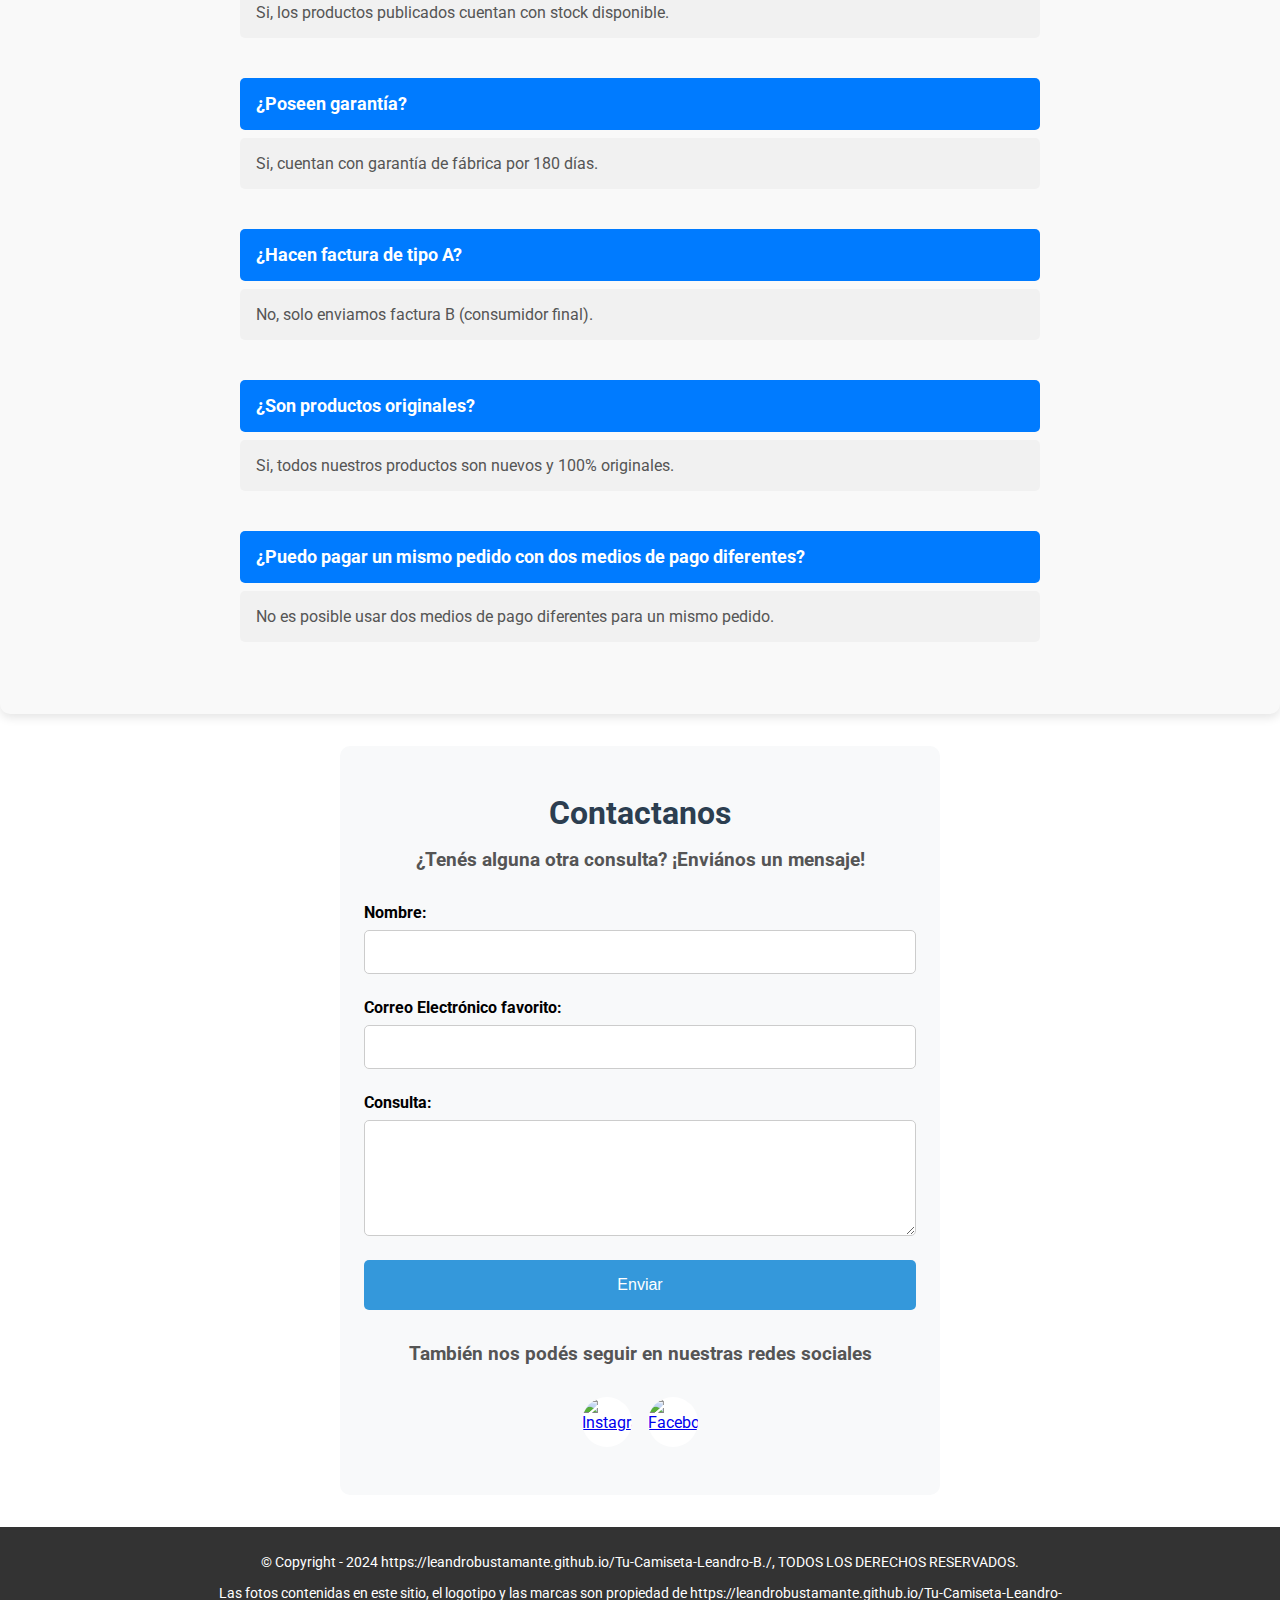
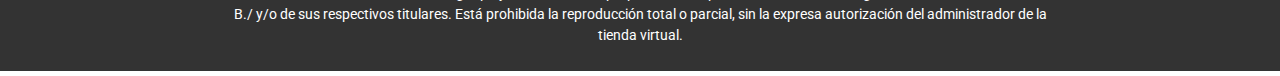
==== commit 3d149ad4: "Sixth commit - Mejoras en los textos y funcionalidades en general" ====
--- a/index.html
+++ b/index.html
@@ -53,45 +53,59 @@
         <h2>Tienda</h2>
         <div class="container">
             <div class="card">
-                <a href="./pages/equipos.html">
-                    <img src="./Enlaces/assets/img/equipos.jpg" alt="Imagen del producto">
+                    <img src="./Enlaces/assets/img/equipos.jpg" alt="Equipos">
+
                     <div class="item">
                         <h3>Equipos</h3>
                         <p>Descubrí camisetas originales de los mejores equipos <br> nacionales e
                             internacionales.</p>
                     </div>
-                </a> 
-            </div>
-
-            <div class="card">
-                <a href="./pages/selecciones.html">
-                    <img src="./Enlaces/assets/img/mundo.jpg" alt="Imagen del producto">
+
+                    <div class="button-container">
+                        <a href="./pages/equipos.html" class="btn-ver-mas">VER MÁS >></a>
+                    </div>
+            </div>
+
+
+            <div class="card">
+                    <img src="./Enlaces/assets/img/mundo.jpg" alt="Selecciones">
+
                     <div class="item">
                         <h3>Selecciones</h3>
                         <p>Conseguí la camiseta de tu selección favorita.</p>
                     </div>
-                </a> 
-            </div>
-
-            <div class="card">
-                <a href="./pages/retro.html">
-                    <img src="./Enlaces/assets/img/retro1.jpg" alt="Imagen del producto">
+
+                    <div class="button-container">
+                        <a href="./pages/selecciones.html" class="btn-ver-mas">VER MÁS >></a>
+                    </div>
+            </div>
+
+
+            <div class="card">
+                    <img src="./Enlaces/assets/img/retro1.jpg" alt="Camisetas Retro">
+
                     <div class="item">
                         <h3>Camisetas Retro</h3>
                         <p>Reviví la historia con camisetas retro de los equipos más
                             emblemáticos.</p>
                     </div>
-                </a> 
-            </div>
-
-            <div class="card">
-                <a href="./pages/especiales.html">
-                    <img src="./Enlaces/assets/img/camisetas-especiales.jpg" alt="Imagen del producto">
+
+                    <div class="button-container">
+                        <a href="./pages/retro.html" class="btn-ver-mas">VER MÁS >></a>
+                    </div>
+            </div>
+
+            <div class="card">
+                    <img src="./Enlaces/assets/img/camisetas-especiales.jpg" alt="Ediciones Especiales">
+
                     <div class="item">
                         <h3>Ediciones Especiales</h3>
                         <p>Encontrá ediciones limitadas y camisetas exclusivas <br> que no verás en ningún otro lado.</p>
                     </div>
-                </a> 
+
+                    <div class="button-container">
+                        <a href="./pages/especiales.html" class="btn-ver-mas">VER MÁS >></a>
+                    </div>
             </div>
         </div>
     </section>
@@ -252,11 +266,12 @@
         <div class="social-media">
             <h3>También nos podés seguir en nuestras redes sociales</h3>
             <div class="social-icons">
+                <a href="https://www.instagram.com/b_leandro020/" target="_blank" class="social-button instagram">
+                    <img src="./Enlaces/assets/img/instagram-logo-instagram-icon-transparent-free-png-4288282704.png" alt="Instagram" class="social-icon">
+                </a>
+
                 <a href="https://www.facebook.com/lean5191813231" target="_blank" class="social-button facebook">
                     <img src="./Enlaces/assets/img/facebook-logo-facebook-icon-transparent-free-png-1897845939.png" alt="Facebook" class="social-icon">
-                </a>
-                <a href="https://www.instagram.com/b_leandro020/" target="_blank" class="social-button instagram">
-                    <img src="./Enlaces/assets/img/instagram-logo-instagram-icon-transparent-free-png-4288282704.png" alt="Instagram" class="social-icon">
                 </a>
             </div>
         </div>
--- a/css/style.css
+++ b/css/style.css
@@ -215,6 +215,34 @@
     }
 
 
+    /* Botón "Ver más" con azul, letras blancas gruesas y forma cuadrada */
+.btn-ver-mas {
+    background-color: #3498db; /* Azul principal */
+    color: white; /* Letras blancas */
+    padding: 10px 20px; /* Ajuste del tamaño del botón */
+    border-radius: 5px; /* Borde ligeramente redondeado */
+    cursor: pointer;
+    font-size: 1rem; /* Tamaño de texto adecuado */
+    text-decoration: none;
+    display: inline-block;
+    margin-top: 10px;
+    transition: background-color 0.3s ease, transform 0.3s ease;
+    text-align: center;
+}
+
+.btn-ver-mas:hover {
+    background-color: blue; /* Azul más oscuro en hover */
+    transform: translateY(-3px); /* Efecto visual al pasar el mouse */
+}
+
+
+
+
+
+
+
+
+
     #resenas 
     {
         text-align: center;
@@ -518,7 +546,7 @@
     
     button:hover 
     {
-        background-color: #2980b9;
+        background-color: blue;
     }
 
     .social-media 
